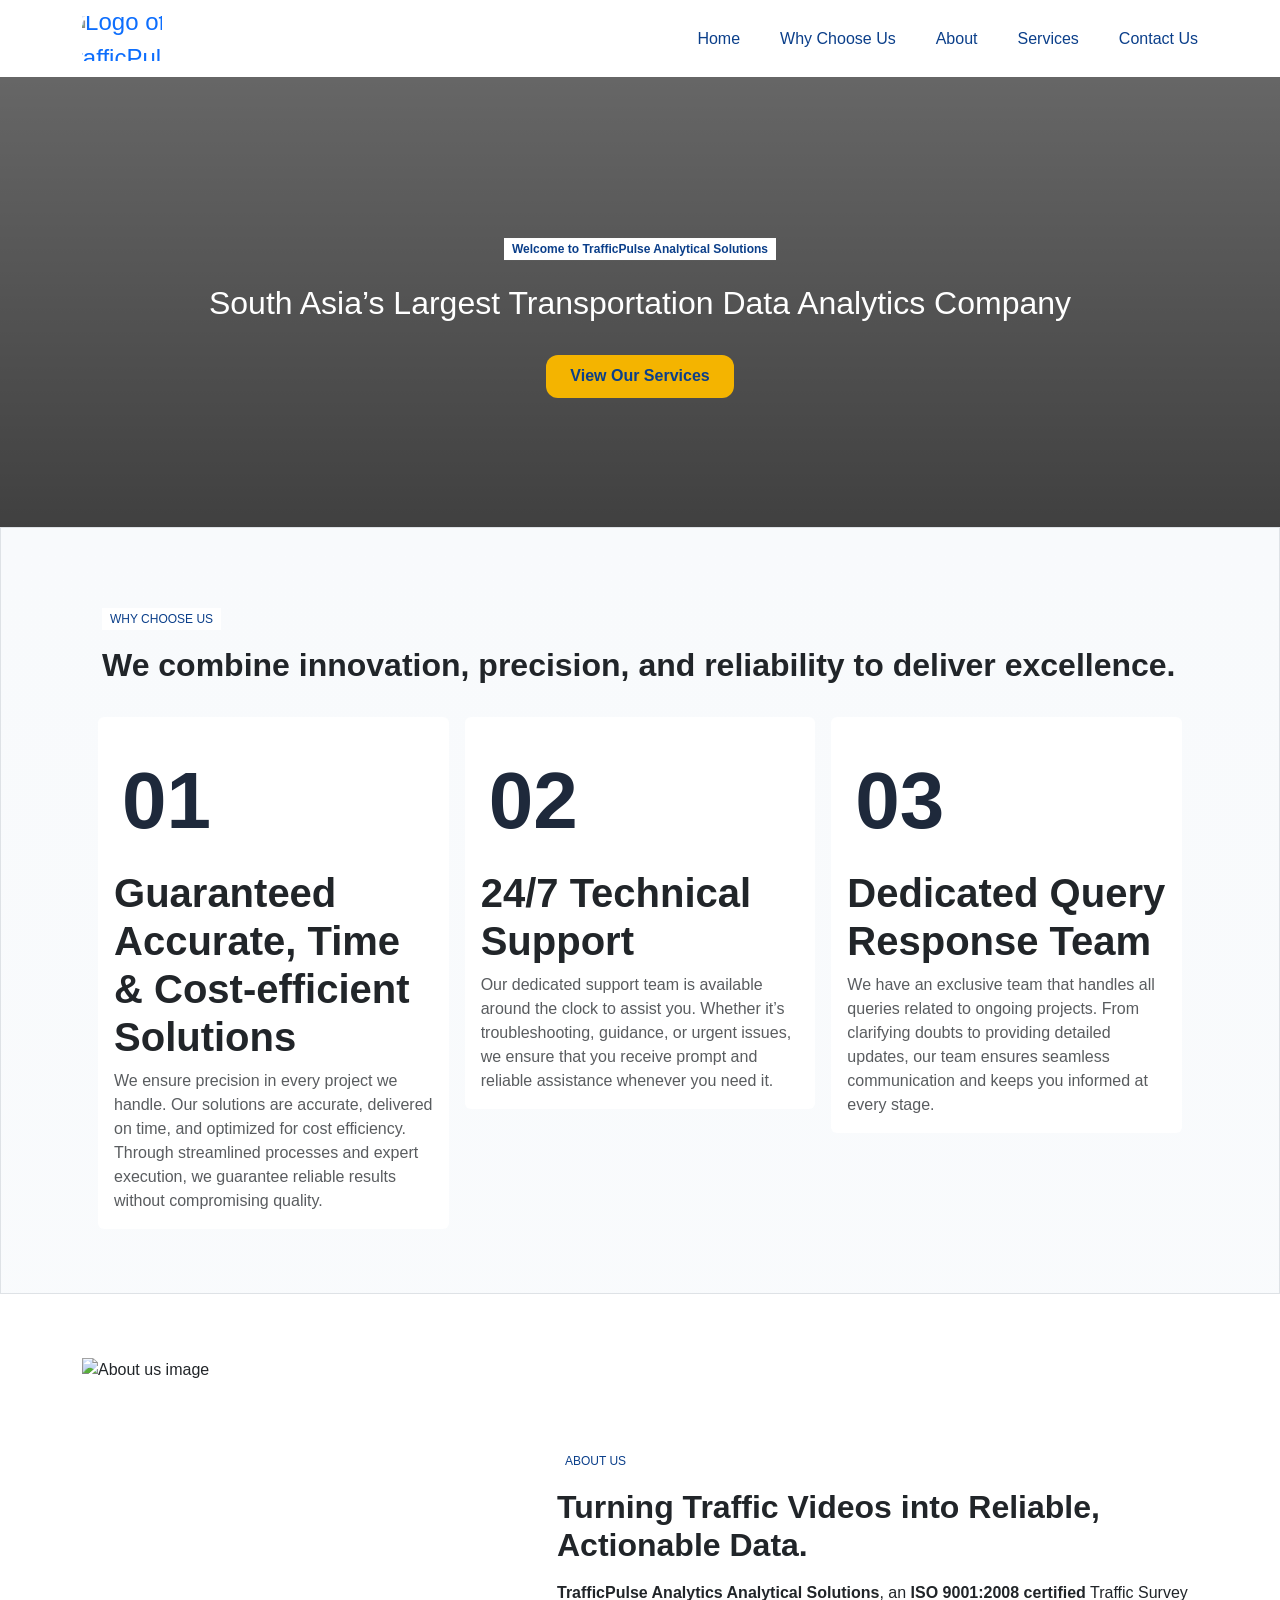
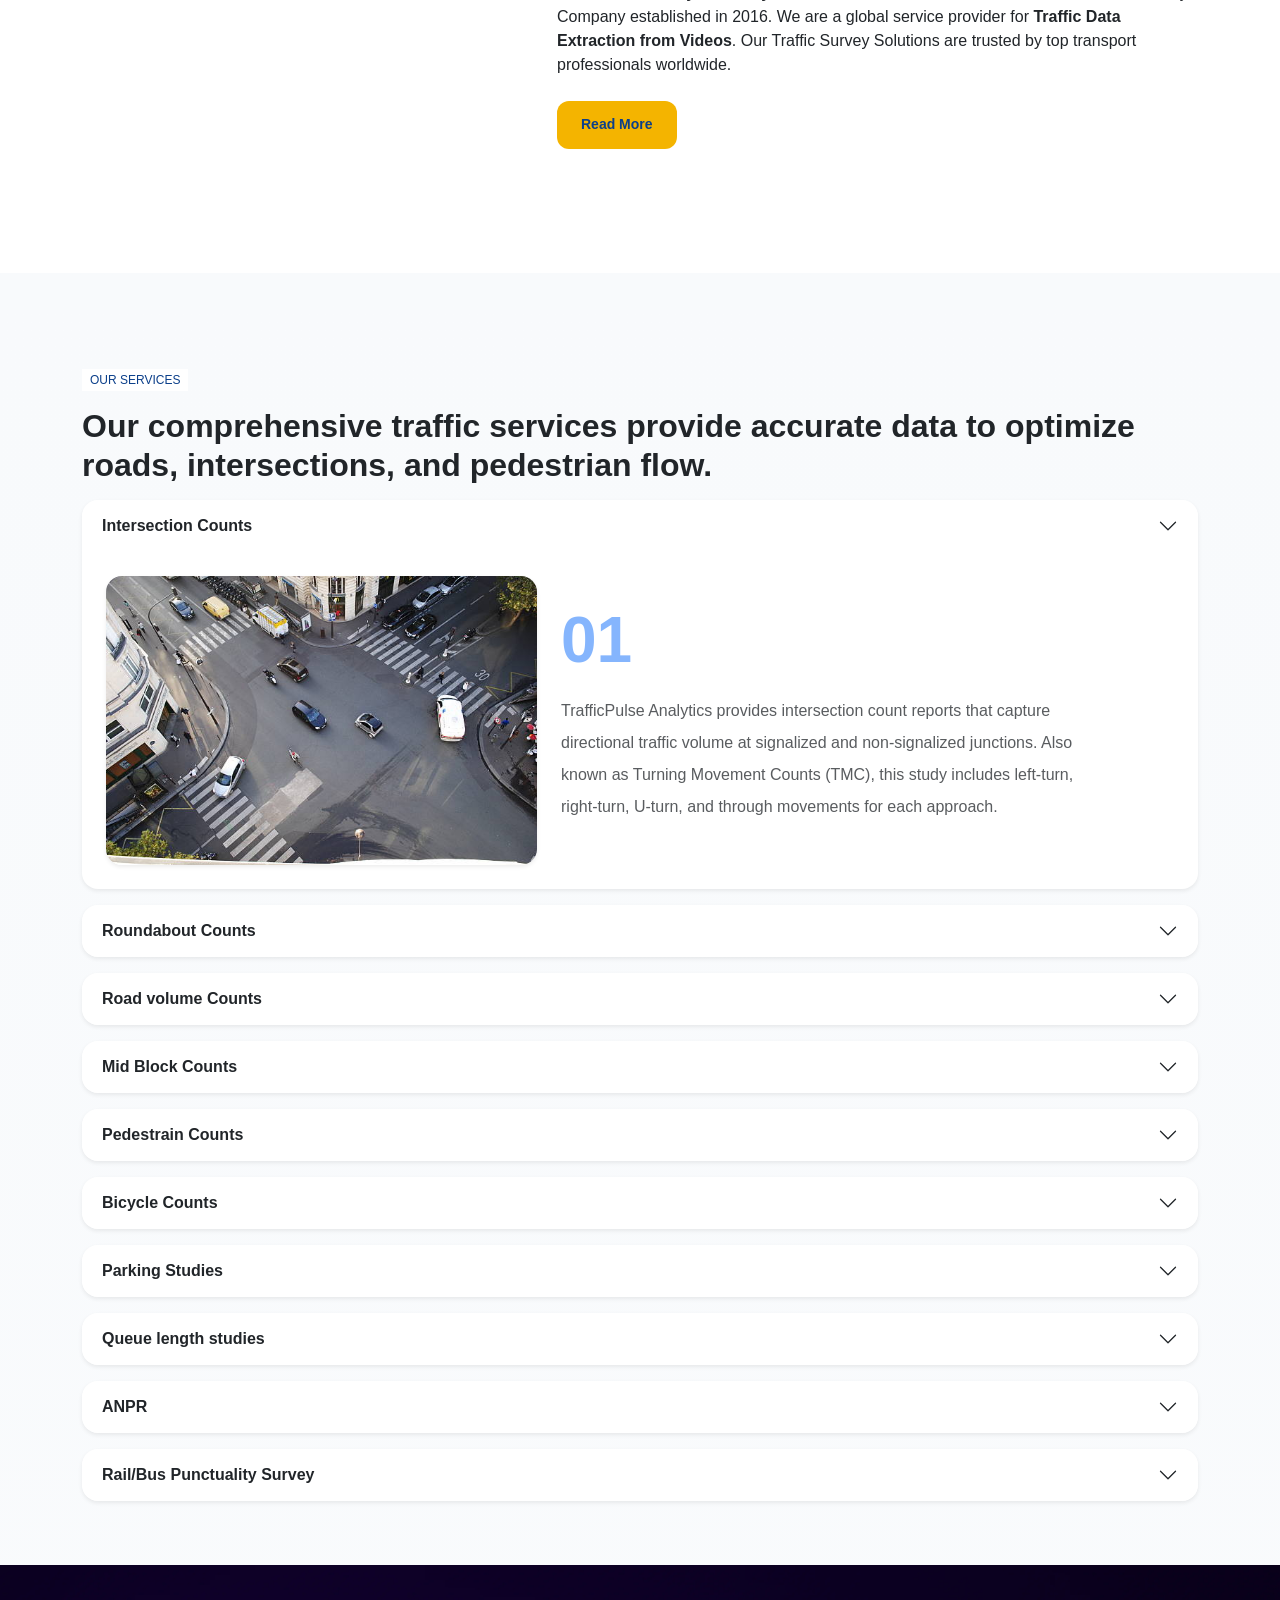
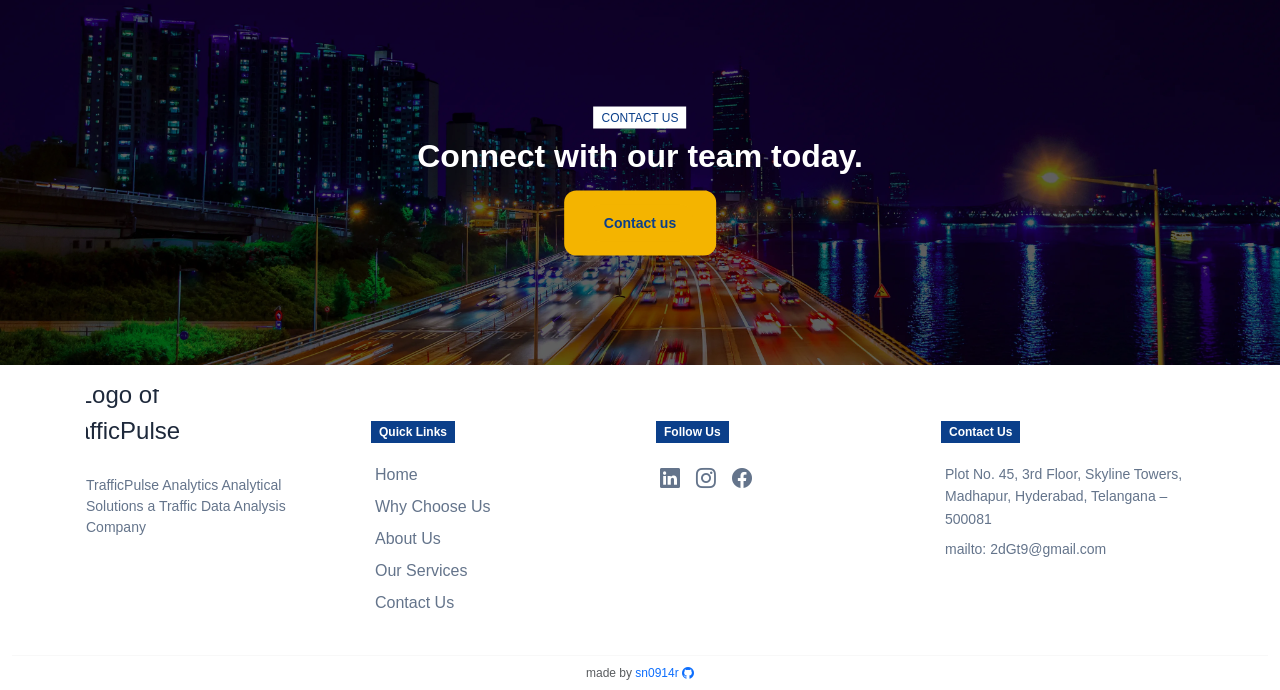
==== index.html @ 7932a313 "yes" ====
<!doctype html>
<html lang="en">
  <head>
    <meta charset="UTF-8" />
    <meta name="viewport" content="width=device-width, initial-scale=1.0" />
    <title>TrafficPulse Analytics</title>

    <!-- === Bootstrap CSS CDN Links === -->
    <link
      href="https://cdn.jsdelivr.net/npm/bootstrap@5.3.3/dist/css/bootstrap.min.css"
      rel="stylesheet"
    />
    <link
      rel="stylesheet"
      href="https://cdn.jsdelivr.net/npm/bootstrap-icons@1.11.3/font/bootstrap-icons.css"
    />

    <!-- === Custom Css Links === -->
    <link rel="stylesheet" href="./assets/css/index/main.css" />
  </head>
  <body>
    <!-- === Header === -->
    <header class="container-fluid p-3">
      <div class="container">
        <div class="d-flex justify-content-between">
          <!-- logo  -->
          <div class="logo-wrapper">
            <a href="#hero" class="text-decoration-none">
              <img src="https://cdn.jsdelivr.net/gh/nani986690/traf@main/photo_6152304201145455563_y.jpg?v=1" alt="Logo of TrafficPulse">
            </a>
          </div>

          <!-- desktop navbar -->
          <nav
            class="navbar d-none d-lg-flex justify-content-end"
            style="flex: 1"
          >
            <ul
              class="nav-list-desktop d-flex gap-4 mb-0 justify-content-center list-unstyled"
            >
              <li class="nav-item">
                <a class="nav-link" href="#hero">Home</a>
              </li>
              <li class="nav-item">
                <a class="nav-link" href="#why-choose-us">Why Choose Us</a>
              </li>
              <li class="nav-item">
                <a class="nav-link" href="#about-us">About</a>
              </li>
              <li class="nav-item">
                <a class="nav-link" href="#services">Services</a>
              </li>

              <li class="nav-item">
                <a href="#contact-section" class="nav-link"> Contact Us </a>
              </li>
            </ul>
          </nav>

          <!-- sidebar button for mobile -->
          <button
            class="btn d-lg-none sidebar-btn"
            type="button"
            data-bs-toggle="offcanvas"
            data-bs-target="#mobileMenu"
            aria-controls="mobileMenu"
          >
            <i class="bi bi-list"></i>
          </button>
        </div>
      </div>
    </header>

    <!-- === Sidebar Offcanvas === -->
    <div
      class="sidebar offcanvas offcanvas-end"
      style="width: 75vw"
      tabindex="-1"
      id="mobileMenu"
      aria-labelledby="mobileMenuLabel"
      data-bs-backdrop="false"
      data-bs-scroll="true"
    >
      <div class="offcanvas-header">
        <button
          type="button"
          class="btn-close"
          data-bs-dismiss="offcanvas"
          aria-label="Close"
        >
          <i class="bi bi-x-lg" style="color: #ffffff; font-size: 1rem"></i>
        </button>
      </div>
      <div class="offcanvas-body">
        <ul class="nav flex-column">
          <li class="nav-item">
            <a class="nav-link" href="#hero">Home</a>
          </li>
          <li class="nav-item">
            <a class="nav-link" href="#services">Services</a>
          </li>
          <li class="nav-item">
            <a class="nav-link" href="#why-choose-us">Why Choose Us</a>
          </li>
          <li class="nav-item">
            <a class="nav-link" href="#about-us">About</a>
          </li>
          <li class="nav-item">
            <a class="nav-link" href="#contact-section">Contact</a>
          </li>
        </ul>
      </div>
    </div>

    <main>
      <!-- === Hero Section === -->
      <section id="hero" class="container-fluid p-0">
        <div class="container">
          <div class="hero-content-overlay">
            <h1 class="title">Welcome to TrafficPulse Analytical Solutions</h1>
            <h2>South Asia’s Largest Transportation Data Analytics Company</h2>
           
            <div class="cta-btns">
              <a class="btn" href="#services">View Our Services</a>
            </div>
          </div>
          <div class="overlay"></div>
        </div>
        <div class="hero-corousel" style="width: 100%; height: 100%; position: relative; overflow: hidden;">
          <video
            class="hero-video"
            autoplay
            muted
            loop
            playsinline
            style="width:100%; height:100%; object-fit:cover; display:block;"
            aria-hidden="true"
          >
            <source src="https://cdn.jsdelivr.net/gh/nani986690/traf@main/vidssave.com%20Timelapse%20of%20traffic%20at%20night%20on%20Sheikh%20Zayed%20Road%2C%20Dubai%2C%20United%20Arab%20Emirates%201080P.mp4" type="video/mp4">
            Your browser does not support the video tag.
          </video>
        </div>
      </section>

      <!-- === Why Choose us Section === -->
      <section id="why-choose-us" class="container-fluid border">
        <div class="container">
          <h1 class="title">WHY CHOOSE US</h1>
          <h2 class="subtitle">
            We combine innovation, precision, and reliability to deliver
            excellence.
          </h2>

          <div class="row justify-content-center py-2">
            <div class="col-12 col-md-6 col-lg-4 p-2">
              <div class="card">
                <div class="card-body">
                  <div class="card-number">01</div>
                  <h3 class="card-title">
                    Guaranteed Accurate, Time & Cost-efficient Solutions
                  </h3>
                  <div class="card-content text-muted">
                    We ensure precision in every project we handle. Our
                    solutions are accurate, delivered on time, and optimized for
                    cost efficiency. Through streamlined processes and expert
                    execution, we guarantee reliable results without
                    compromising quality.
                  </div>
                </div>
              </div>
            </div>

            <div class="col-12 col-md-6 col-lg-4 p-2">
              <div class="card">
                <div class="card-body">
                  <div class="card-number">02</div>
                  <h3 class="card-title">24/7 Technical Support</h3>
                  <div class="card-content text-muted">
                    Our dedicated support team is available around the clock to
                    assist you. Whether it’s troubleshooting, guidance, or
                    urgent issues, we ensure that you receive prompt and
                    reliable assistance whenever you need it.
                  </div>
                </div>
              </div>
            </div>

            <div class="col-12 col-md-6 col-lg-4 p-2">
              <div class="card">
                <div class="card-body">
                  <div class="card-number">03</div>
                  <h3 class="card-title">Dedicated Query Response Team</h3>
                  <div class="card-content text-muted">
                    We have an exclusive team that handles all queries related
                    to ongoing projects. From clarifying doubts to providing
                    detailed updates, our team ensures seamless communication
                    and keeps you informed at every stage.
                  </div>
                </div>
              </div>
            </div>
          </div>
        </div>
      </section>

      <!-- === About Us Section === -->
      <section id="about-us" class="container-fluid">
        <div class="container">
          <div class="row justify-content-center align-items-center">
            <!-- Image Column -->
            <div class="col-12 col-lg-5 mb-4 mb-lg-0 d-none d-lg-block">
              <div class="image-wrapper ratio ratio-1x1">
                <img
                  class="img-fluid"
                  style="object-fit: contain"
                  src="https://cdn.jsdelivr.net/gh/nani986690/traf@main/photo_6152304201145455563_y.jpg?v=1"
                  alt="About us image"
                />
              </div>
            </div>

            <!-- Content Column -->
            <div
              class="col-12 col-lg-7 d-flex flex-column justify-content-start"
            >
              <h1 class="title">ABOUT US</h1>
              <h2 class="subtitle">
                Turning Traffic Videos into Reliable, Actionable Data.
              </h2>

              <div class="about-us-content">
                <strong>TrafficPulse Analytics Analytical Solutions</strong>, an
                <strong>ISO 9001:2008 certified</strong> Traffic Survey Company
                established in 2016. We are a global service provider for
                <strong>Traffic Data Extraction from Videos</strong>. Our
                Traffic Survey Solutions are trusted by top transport
                professionals worldwide.
              </div>

              <div class="about-us-page-btn text-start mt-4">
                <a
                  href="./pages/about.html"
                  class="btn btn-sm"
                  title="move to about us page"
                >
                  Read More
                </a>
              </div>
            </div>
          </div>
        </div>
      </section>

      <!-- === Service Section === -->
      <section id="services" class="container-fluid pb-5">
        <div class="container">
          <h1 class="title">OUR SERVICES</h1>
          <h2 class="subtitle">
            Our comprehensive traffic services provide accurate data to optimize
            roads, intersections, and pedestrian flow.
          </h2>

          <div class="accordion" id="servicesAccordion"></div>
        </div>
      </section>

      <!-- === Contact Us Section === -->
      <section
        id="contact-section"
        class="container-fluid position-relative"
        style="height: 400px"
      >
        <div class="container">
          <div class="overlay-content position-absolute">
            <h1 class="title">CONTACT US</h1>
            <h2 class="subtitle">Connect with our team today.</h2>

            <div class="contact-us-page-btn btn-sm">
              <a class="btn btn-sm" href="./pages/contact.html">Contact us</a>
            </div>
          </div>
        </div>
      </section>
    </main>

    <!-- === Footer === -->
    <footer class="container-fluid">
      <div class="container">
        <div class="row justify-content-start py-4">
          <div class="logo-content col-12 col-md-6 col-lg-3">
            <div class="footer-image-wrapper" style="width: 125px">
              <img
                class="img-fluid"
                style="object-fit: contain"
                src="https://cdn.jsdelivr.net/gh/nani986690/traf@main/photo_6152304201145455563_y.jpg?v=1"
                alt="Logo of TrafficPulse"
              />
            </div>
            <p>
              TrafficPulse Analytics Analytical Solutions a Traffic Data Analysis
              Company
            </p>
          </div>

          <div class="quicklinks col-12 col-md-6 col-lg-3">
            <h3 class="title">Quick Links</h3>
            <ul class="list-unstyled">
              <li>
                <a href="#hero">Home</a>
              </li>
              <li>
                <a href="#why-choose-us">Why Choose Us</a>
              </li>
              <li>
                <a href="#about">About Us</a>
              </li>
              <li>
                <a href="#services">Our Services</a>
              </li>
              <li>
                <a href="#contact-section">Contact Us</a>
              </li>
            </ul>
          </div>

          <div class="follow-us col-12 col-md-6 col-lg-3">
            <h3 class="title">Follow Us</h3>
            <ul class="list-unstyled">
              <li>
                <a
                  href="#"
                >
                  <i class="bi bi-linkedin"></i>
                </a>
              </li>
              <li>
                <a
                  href="#"
                >
                  <i class="bi bi-instagram"></i>
                </a>
              </li>
              <li>
                <a
                  href="#"
                >
                  <i class="bi bi-facebook"></i>
                </a>
              </li>
            </ul>
          </div>
          <div class="contact-us col-12 col-md-6 col-lg-3">
            <h3 class="title">Contact Us</h3>
            <ul class="list-unstyled">
              <li class="address">
                Plot No. 45, 3rd Floor, Skyline Towers, Madhapur,
                        Hyderabad, Telangana – 500081
              </li>
              <li class="phone">
                <a href="tel:+919502857043"></a>
              </li>
              <li
                class="mail"
              >
                mailto: <a href="mailto:2dGt9@example.com">2dGt9@gmail.com</a>
              </li>
            </ul>
            <!-- <div class="map-frame">
              <iframe src="" frameborder="0"></iframe>
            </div> -->
          </div>
        </div>
      </div>

      <hr class="m-0" />
      <p class="text-muted text-center small py-2">
        made by 
        <a href="https://github.com/sn0914r" class="text-decoration-none ">sn0914r <i class="bi bi-github"></i></a>
      </p>
    </footer>

    <!-- === Bootstrap JS Bundle === -->
    <script src="https://cdn.jsdelivr.net/npm/bootstrap@5.3.3/dist/js/bootstrap.bundle.min.js"></script>

    <!-- === Custom Scripts === -->
    <script src="./assets/script/index/main.js" type="module"></script>
  </body>
</html>
---- assets/css/index/main.css ----
@import url(../common.css);
@import url(./header.css);
@import url(./sidebar.css);
@import url(./hero.css);
@import url(./hero-2.css);
@import url(./why-choose-us.css);
@import url(./about.css);
@import url(./services.css);
@import url(./contact.css);
@import url(./footer.css);
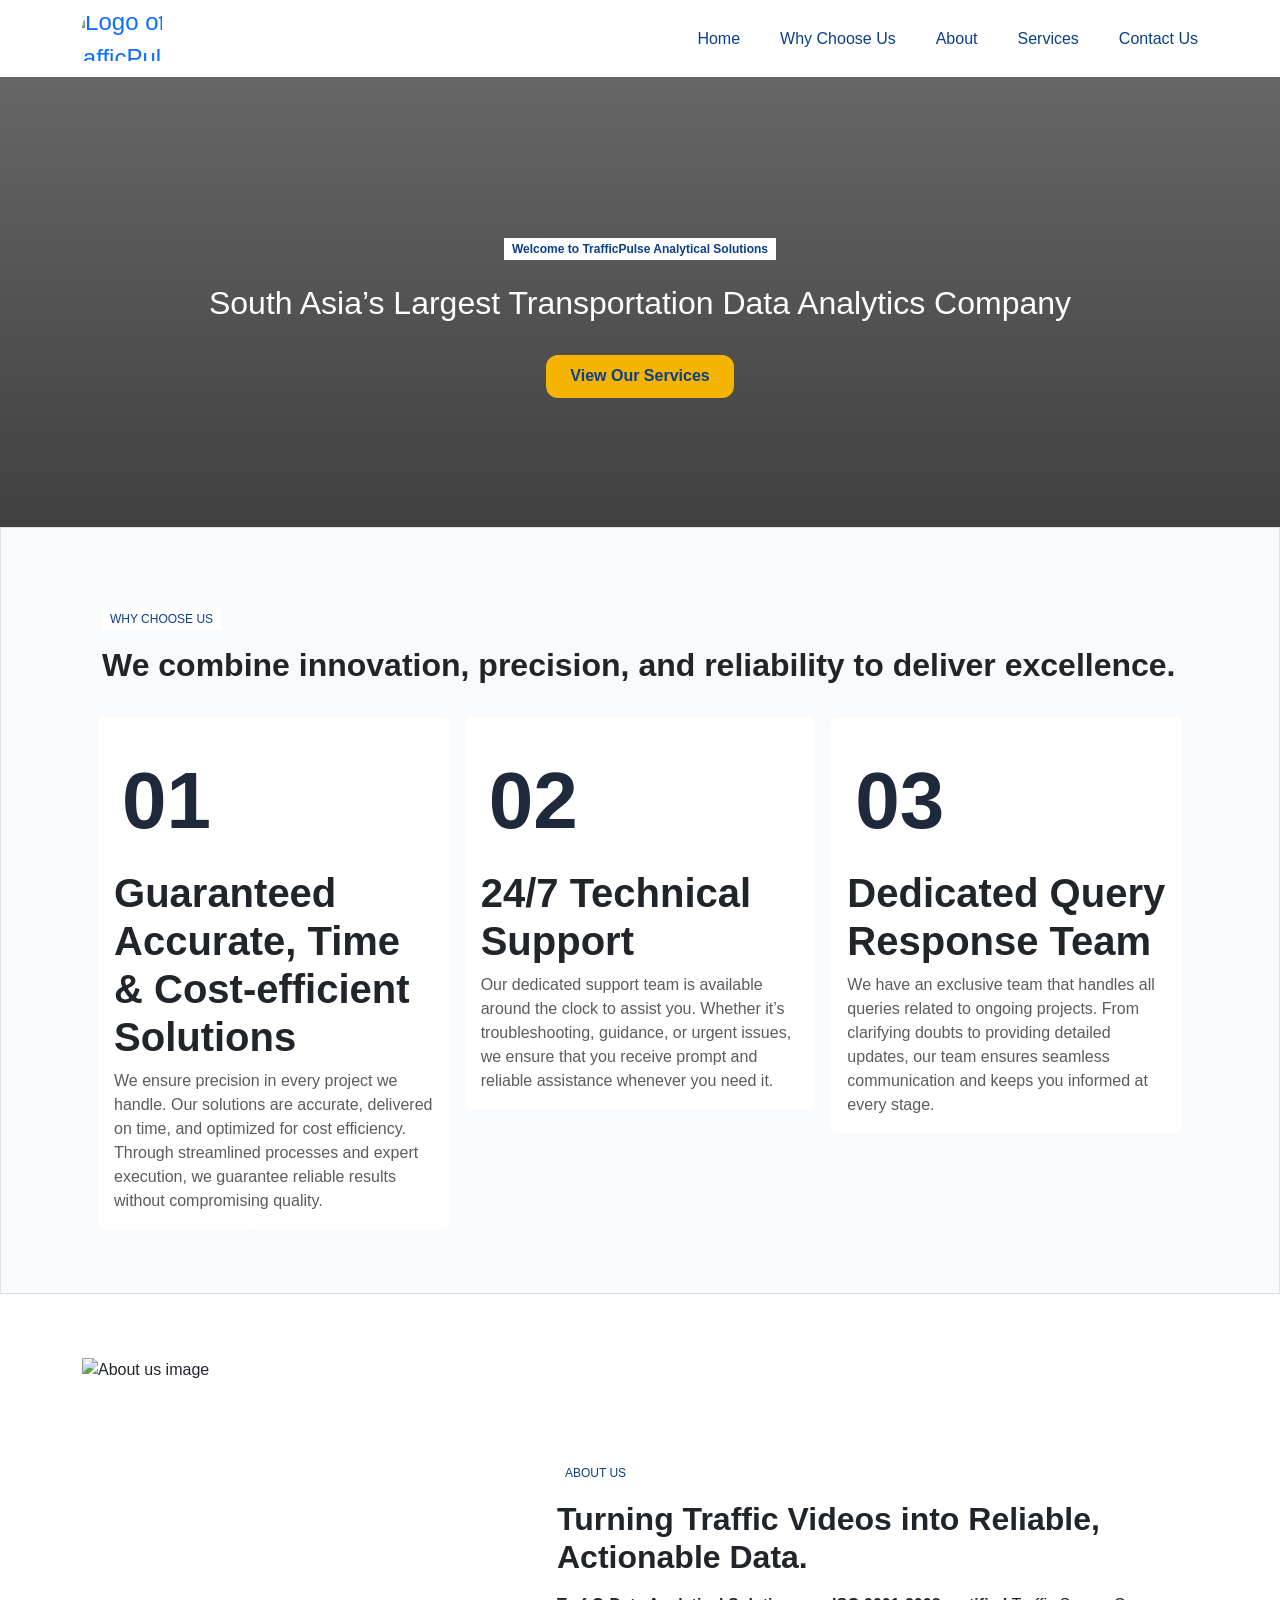
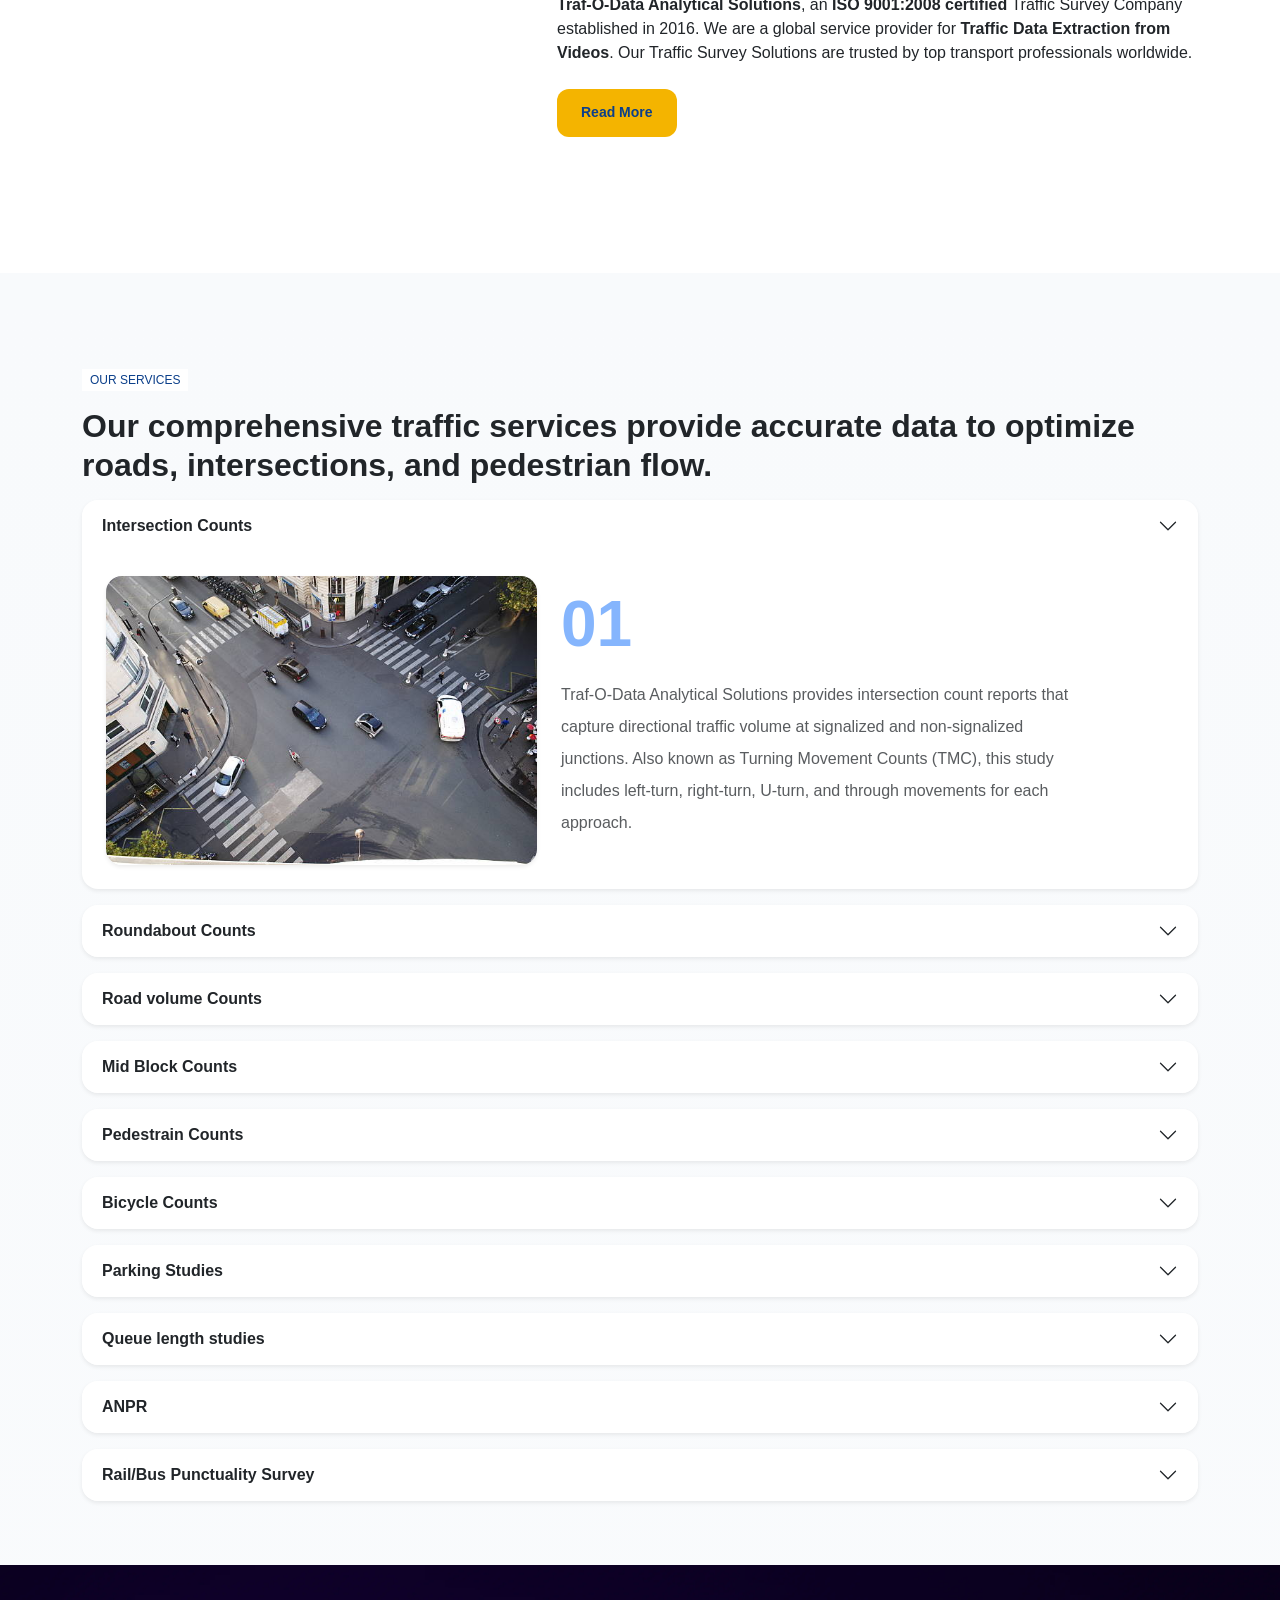
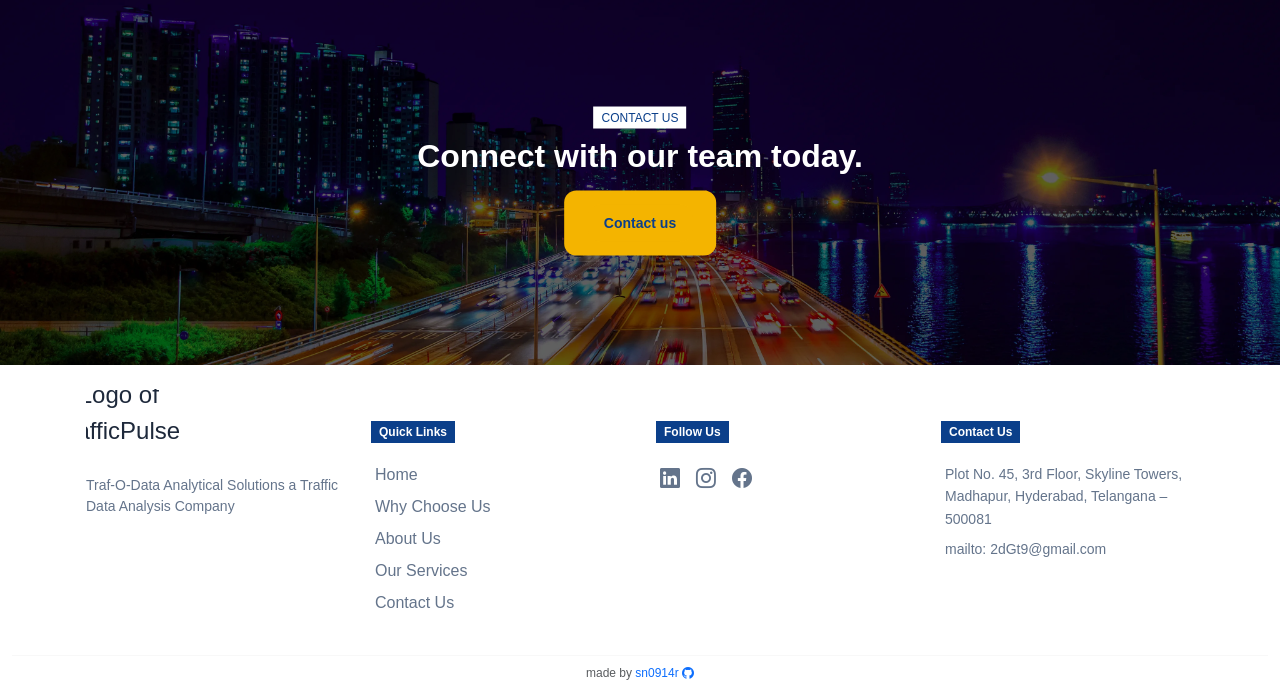
==== commit ccba79cb: "update" ====
--- a/index.html
+++ b/index.html
@@ -3,7 +3,7 @@
   <head>
     <meta charset="UTF-8" />
     <meta name="viewport" content="width=device-width, initial-scale=1.0" />
-    <title>TrafficPulse Analytics</title>
+    <title>Traf-O-Data Analytical Solutions</title>
 
     <!-- === Bootstrap CSS CDN Links === -->
     <link
@@ -229,7 +229,7 @@
               </h2>
 
               <div class="about-us-content">
-                <strong>TrafficPulse Analytics Analytical Solutions</strong>, an
+                <strong>Traf-O-Data Analytical Solutions</strong>, an
                 <strong>ISO 9001:2008 certified</strong> Traffic Survey Company
                 established in 2016. We are a global service provider for
                 <strong>Traffic Data Extraction from Videos</strong>. Our
@@ -297,7 +297,7 @@
               />
             </div>
             <p>
-              TrafficPulse Analytics Analytical Solutions a Traffic Data Analysis
+              Traf-O-Data Analytical Solutions a Traffic Data Analysis
               Company
             </p>
           </div>
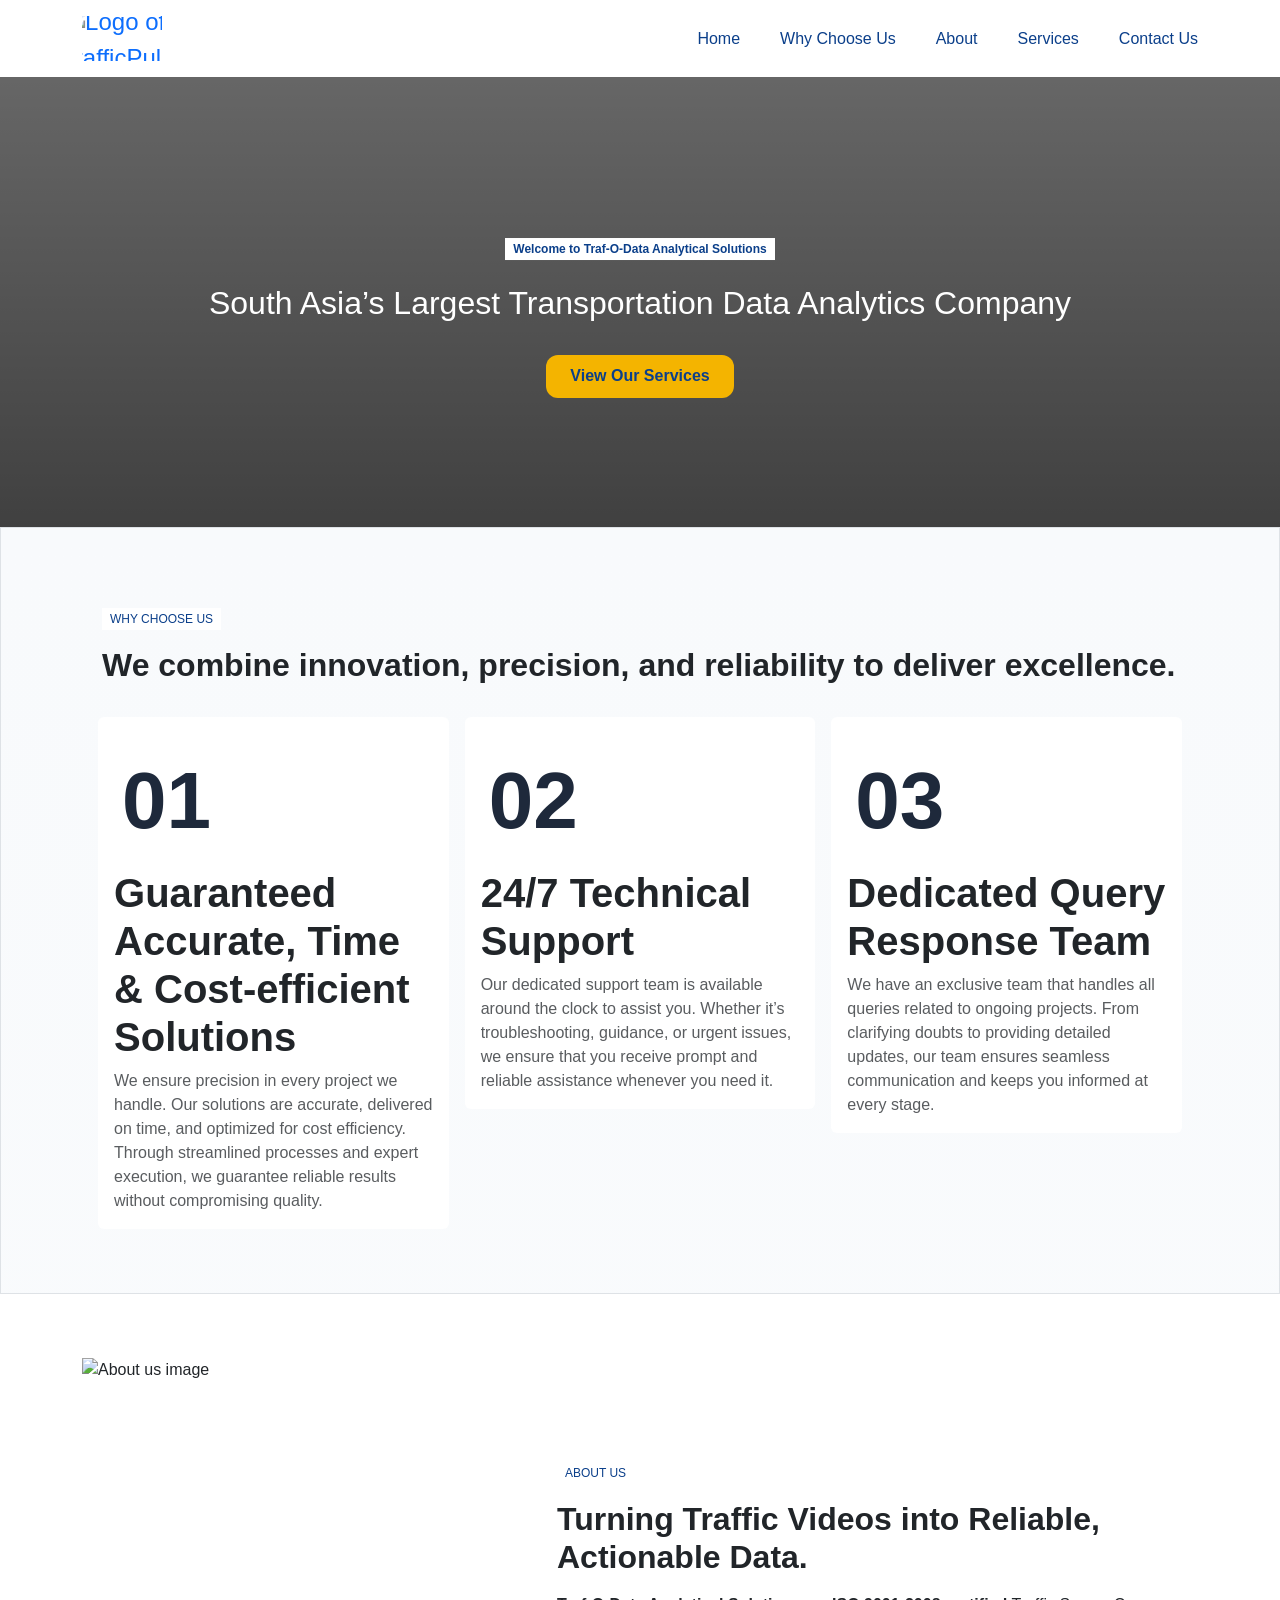
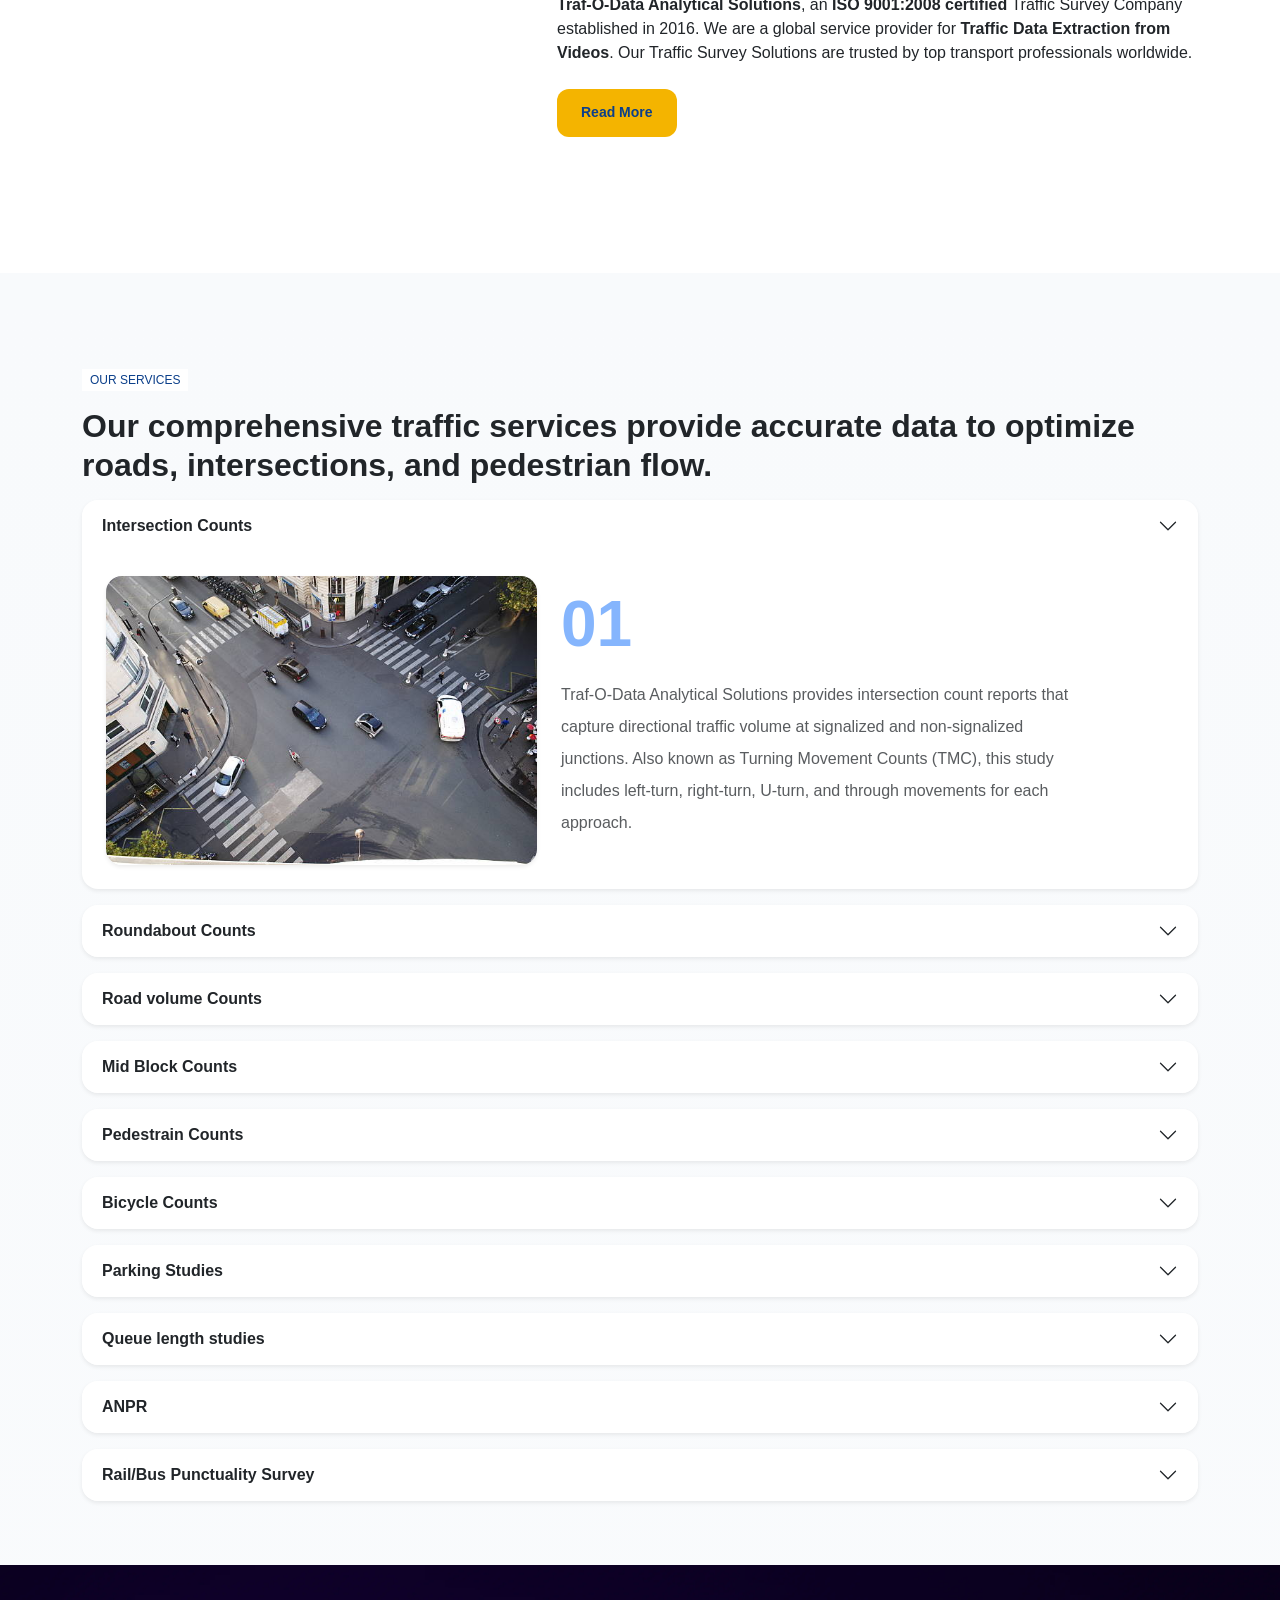
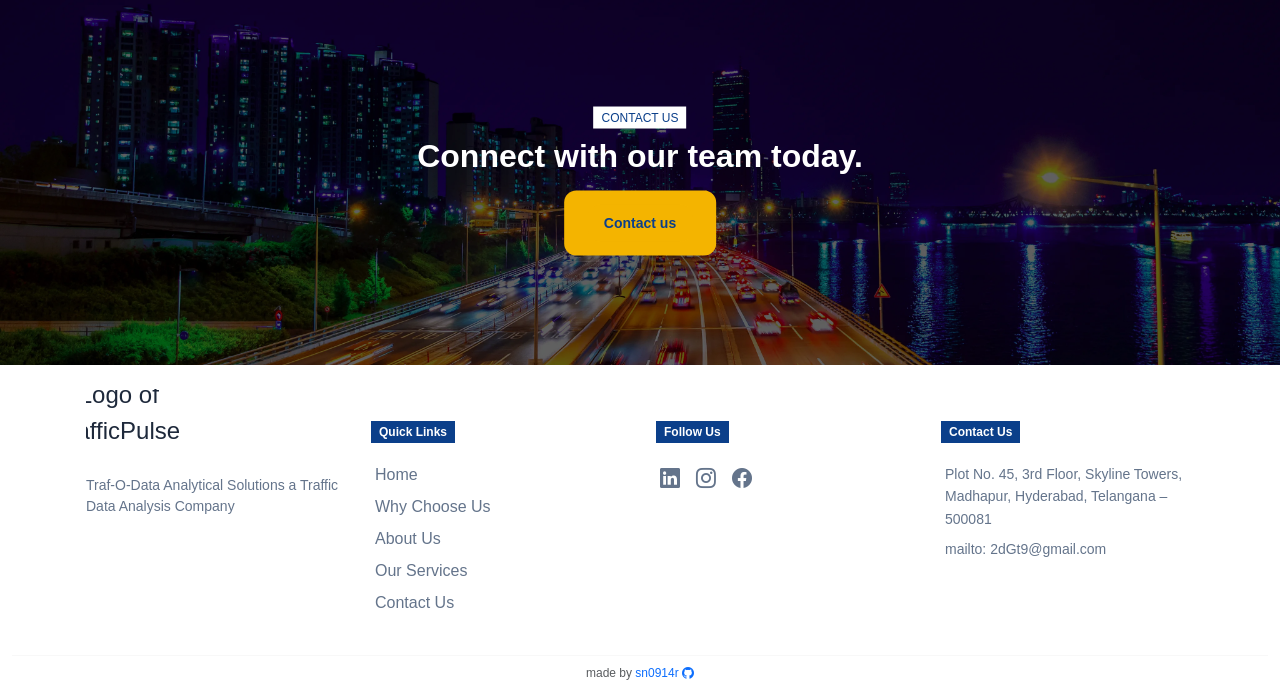
==== commit 8f7473a4: "hi" ====
--- a/index.html
+++ b/index.html
@@ -117,7 +117,7 @@
       <section id="hero" class="container-fluid p-0">
         <div class="container">
           <div class="hero-content-overlay">
-            <h1 class="title">Welcome to TrafficPulse Analytical Solutions</h1>
+            <h1 class="title">Welcome to Traf-O-Data Analytical Solutions</h1>
             <h2>South Asia’s Largest Transportation Data Analytics Company</h2>
            
             <div class="cta-btns">
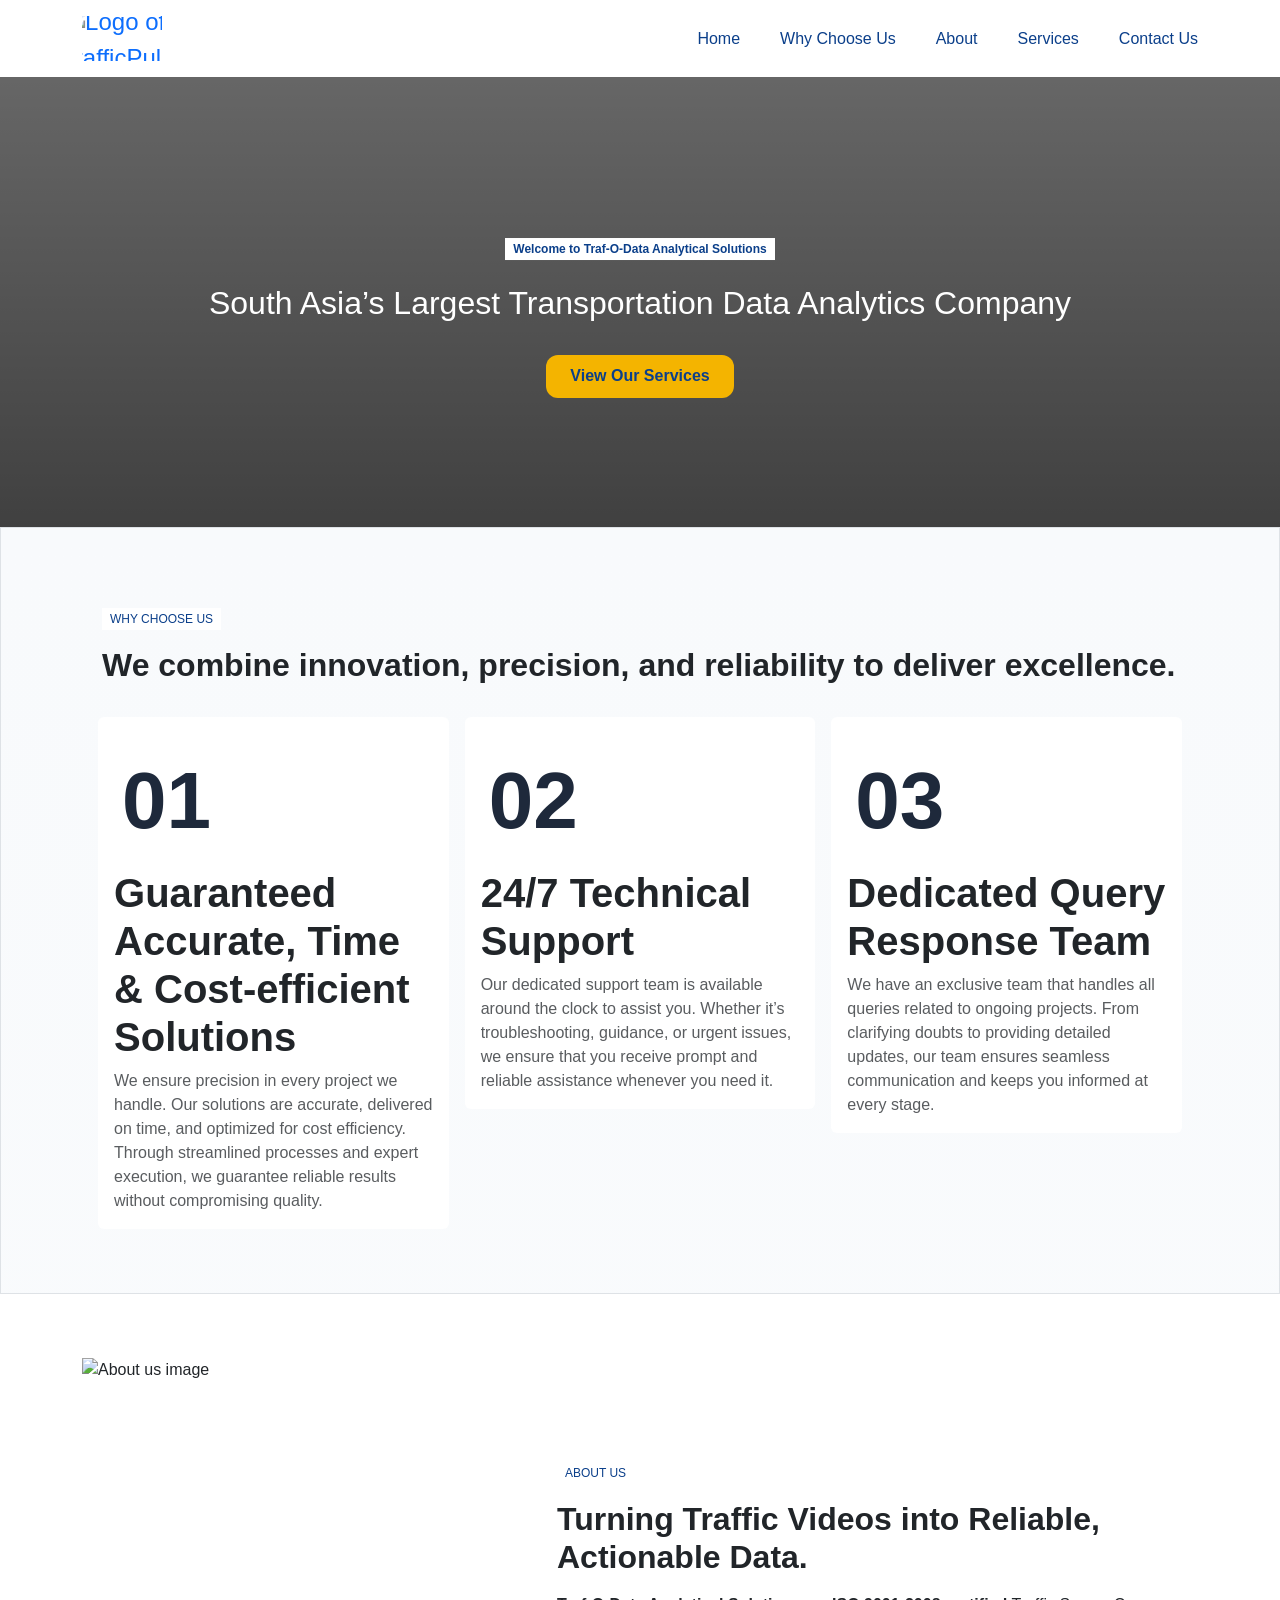
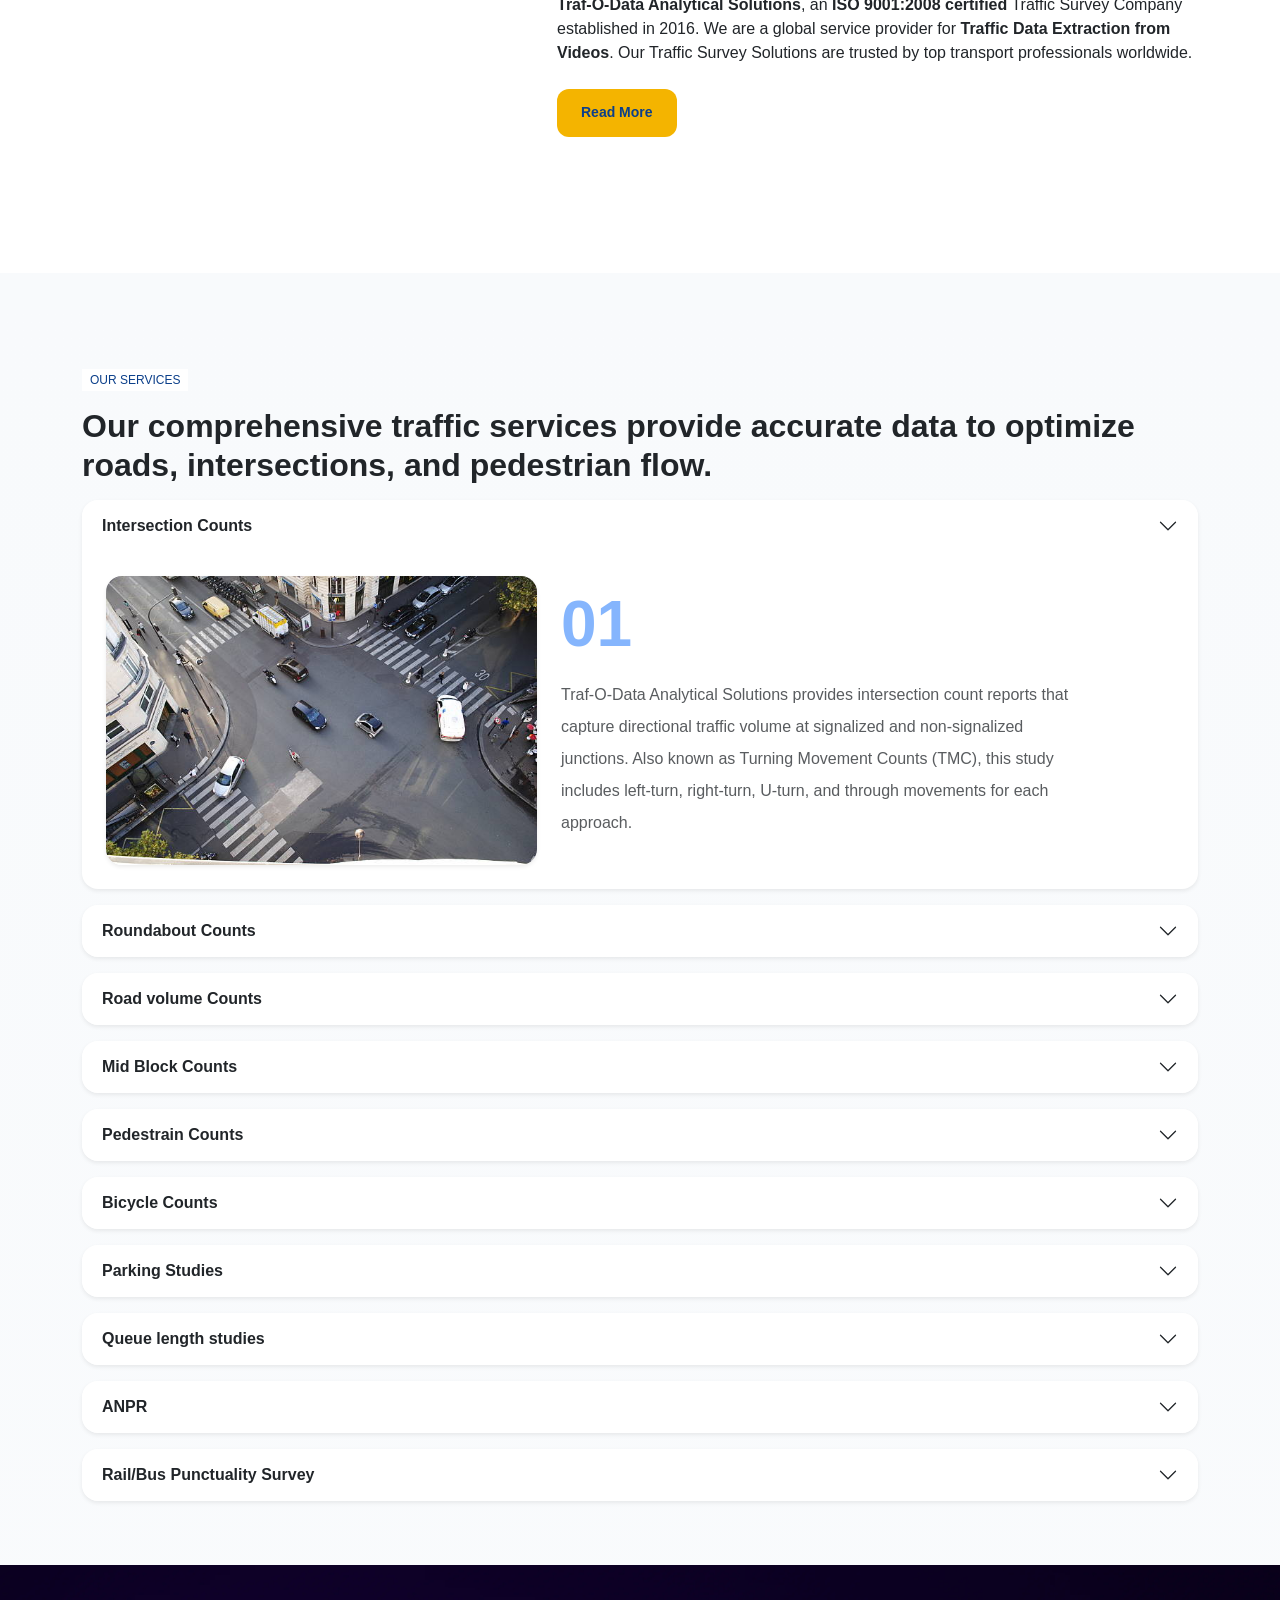
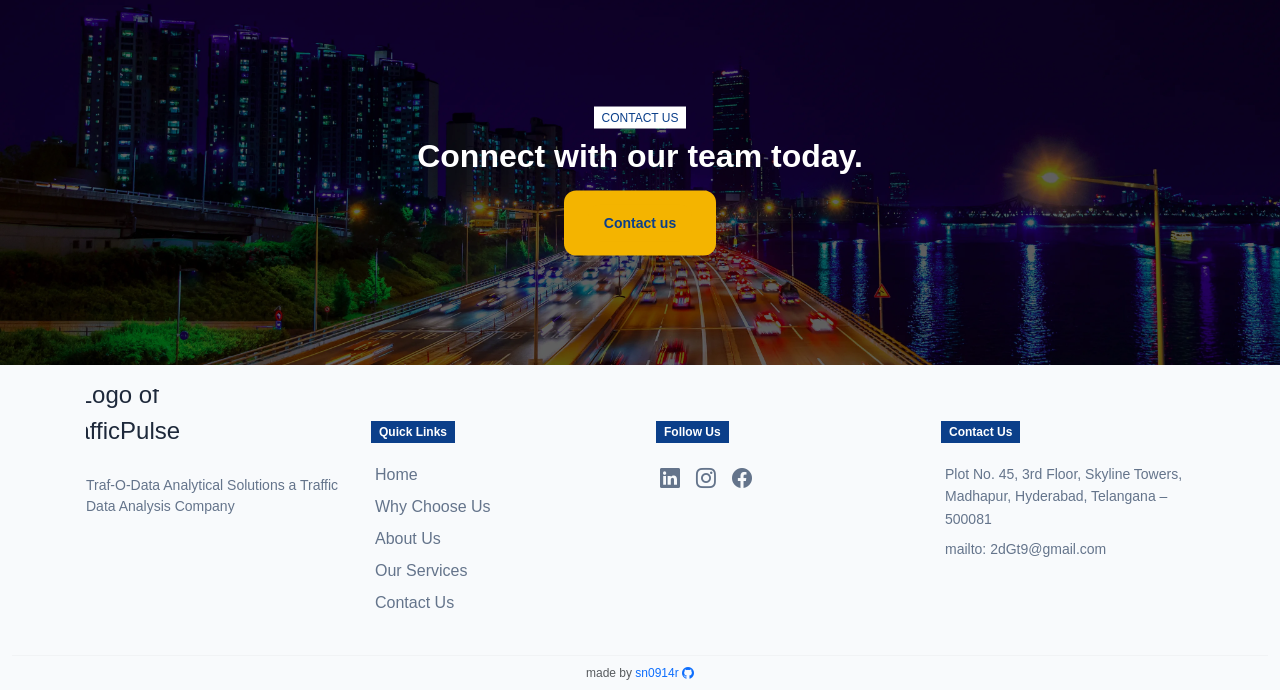
==== commit 05c98dfd: "hhh" ====
--- a/index.html
+++ b/index.html
@@ -146,7 +146,7 @@
       <section id="why-choose-us" class="container-fluid border">
         <div class="container">
           <h1 class="title">WHY CHOOSE US</h1>
-          <h2 class="subtitle">
+          <h2 class="subtitle" id="why-choose-us-subtitle">
             We combine innovation, precision, and reliability to deliver
             excellence.
           </h2>
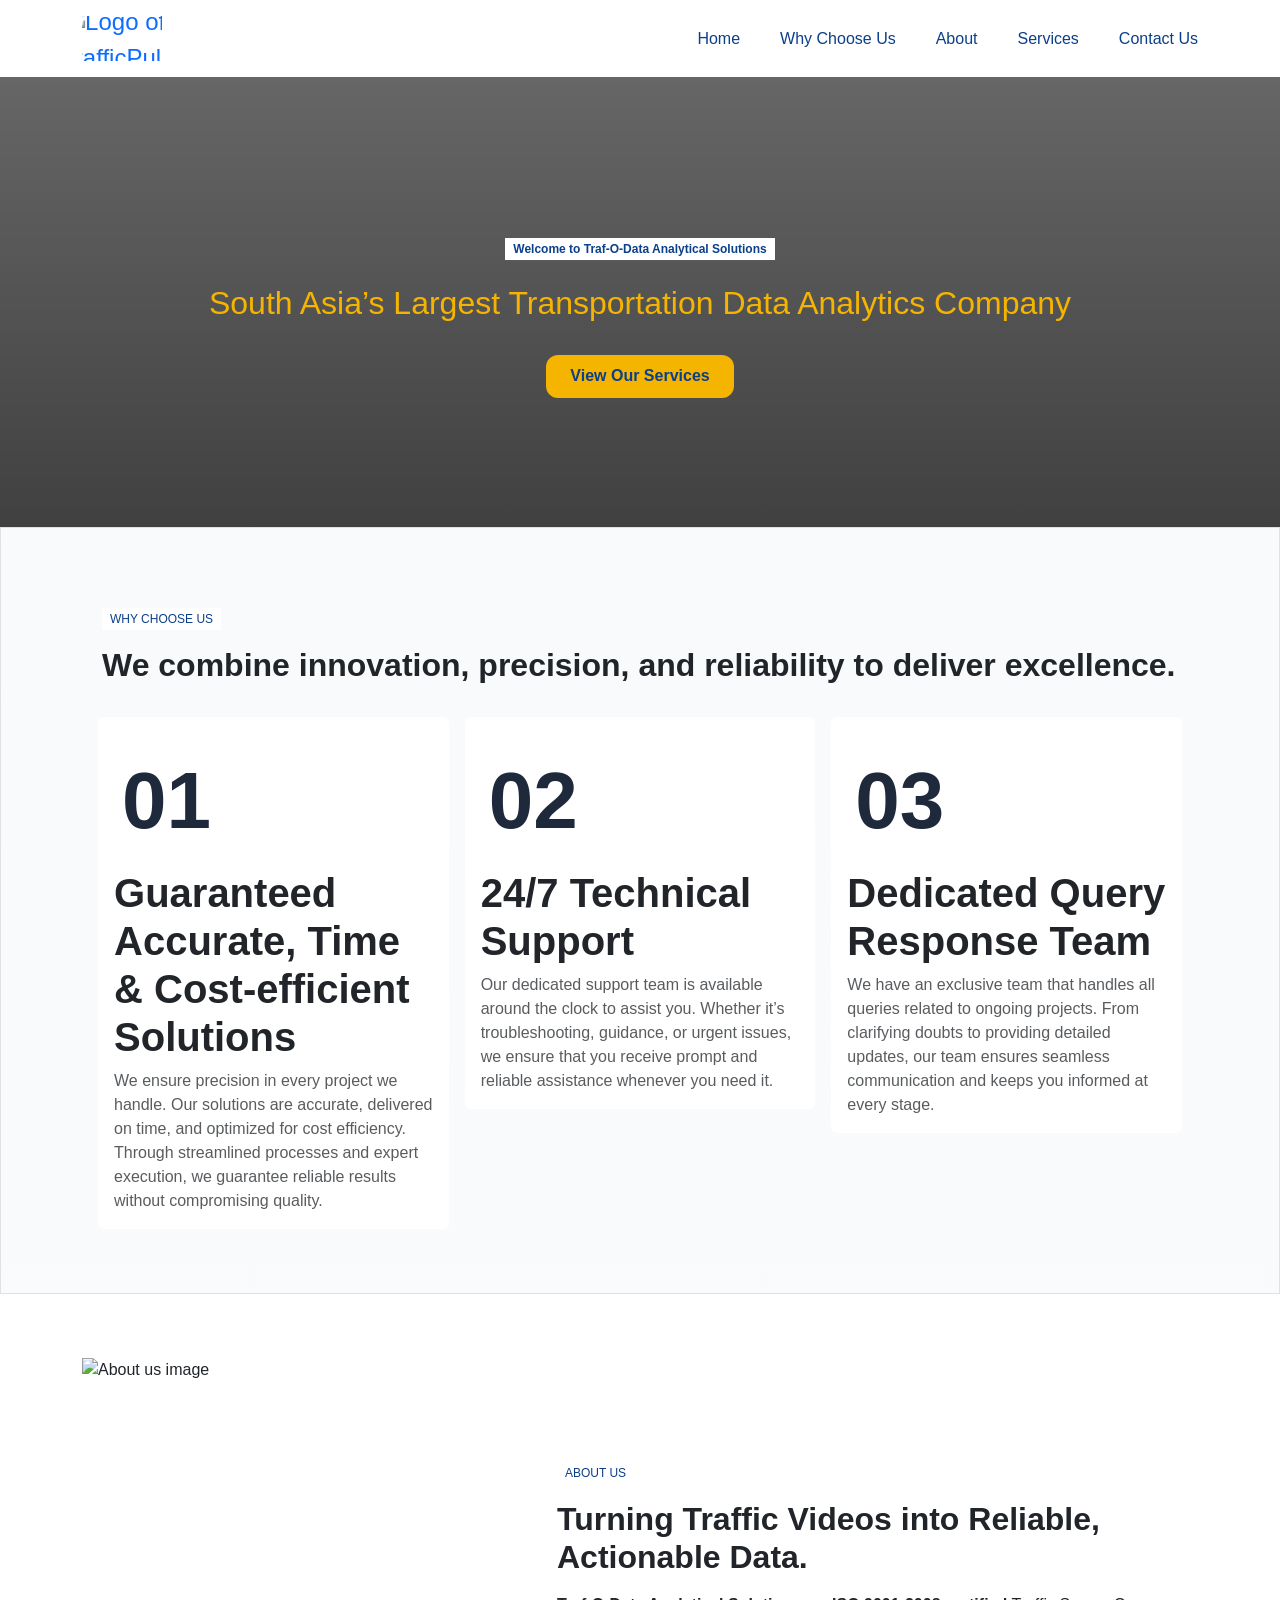
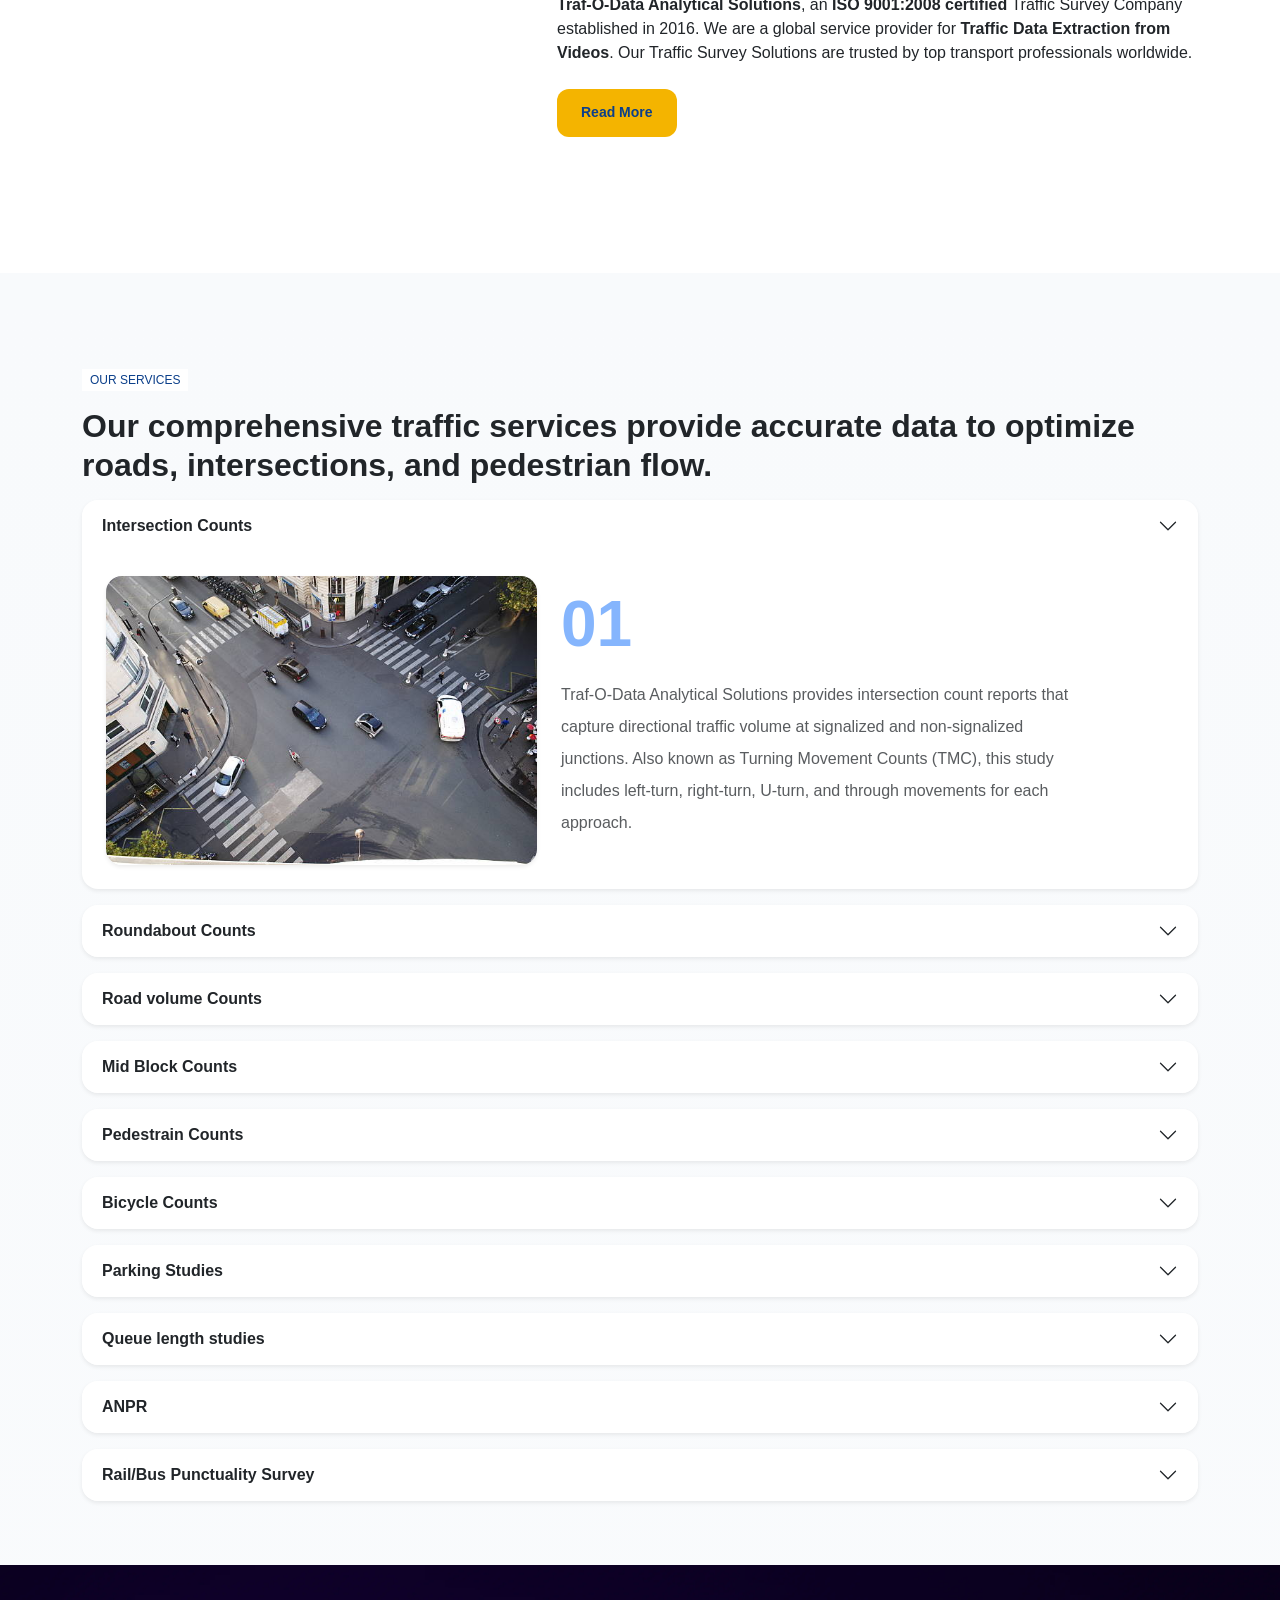
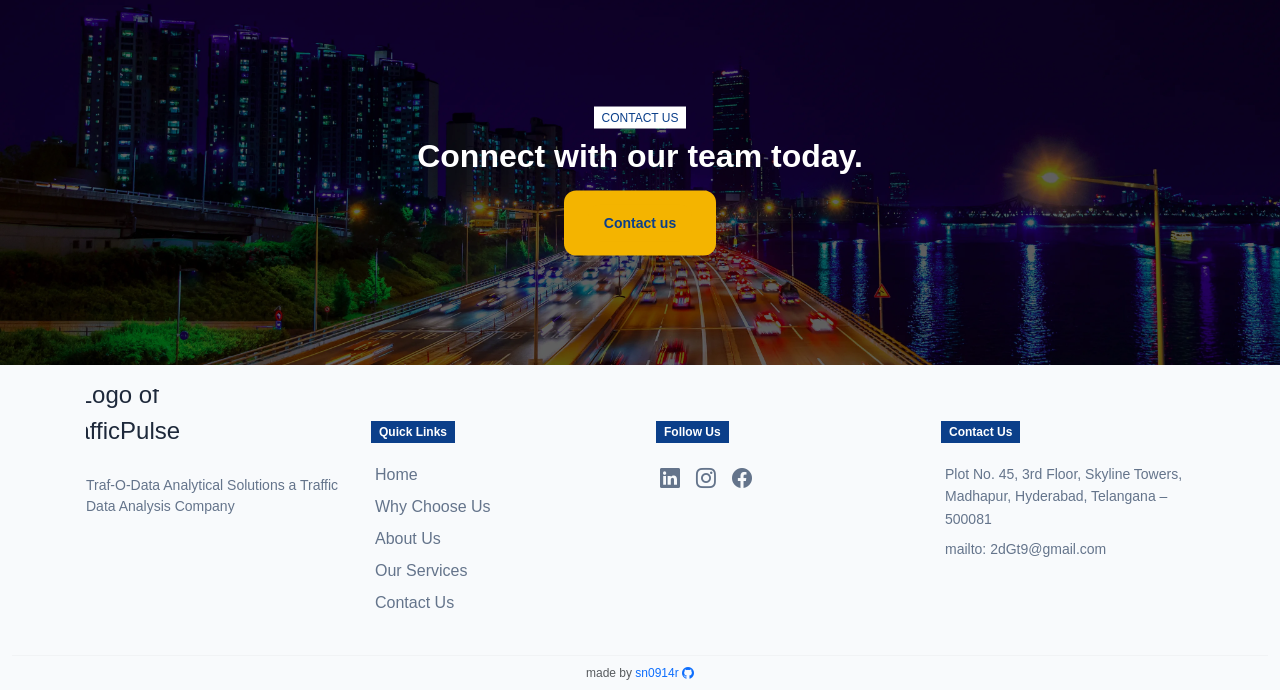
==== commit e4242ec5: "Update index.html" ====
--- a/index.html
+++ b/index.html
@@ -118,7 +118,7 @@
         <div class="container">
           <div class="hero-content-overlay">
             <h1 class="title">Welcome to Traf-O-Data Analytical Solutions</h1>
-            <h2>South Asia’s Largest Transportation Data Analytics Company</h2>
+            <h2 style="color: #f4b400;">South Asia’s Largest Transportation Data Analytics Company</h2>
            
             <div class="cta-btns">
               <a class="btn" href="#services">View Our Services</a>
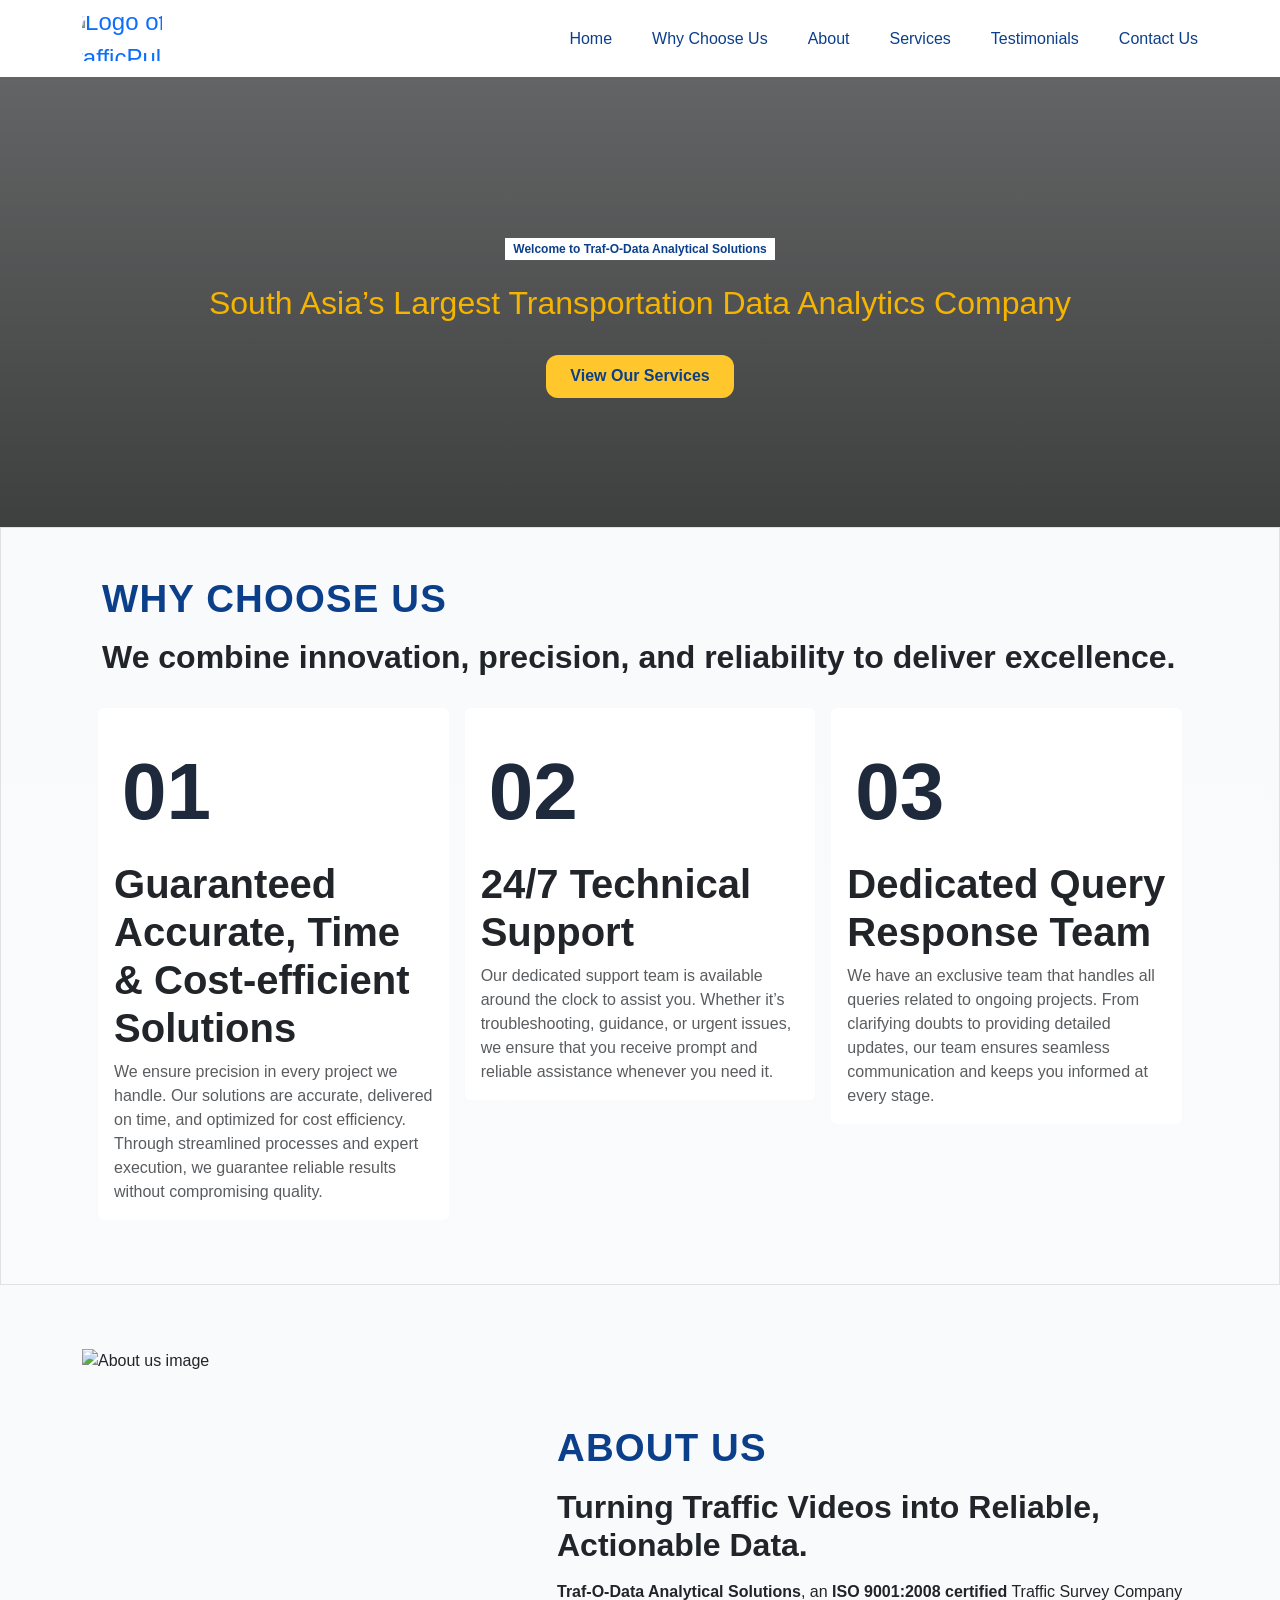
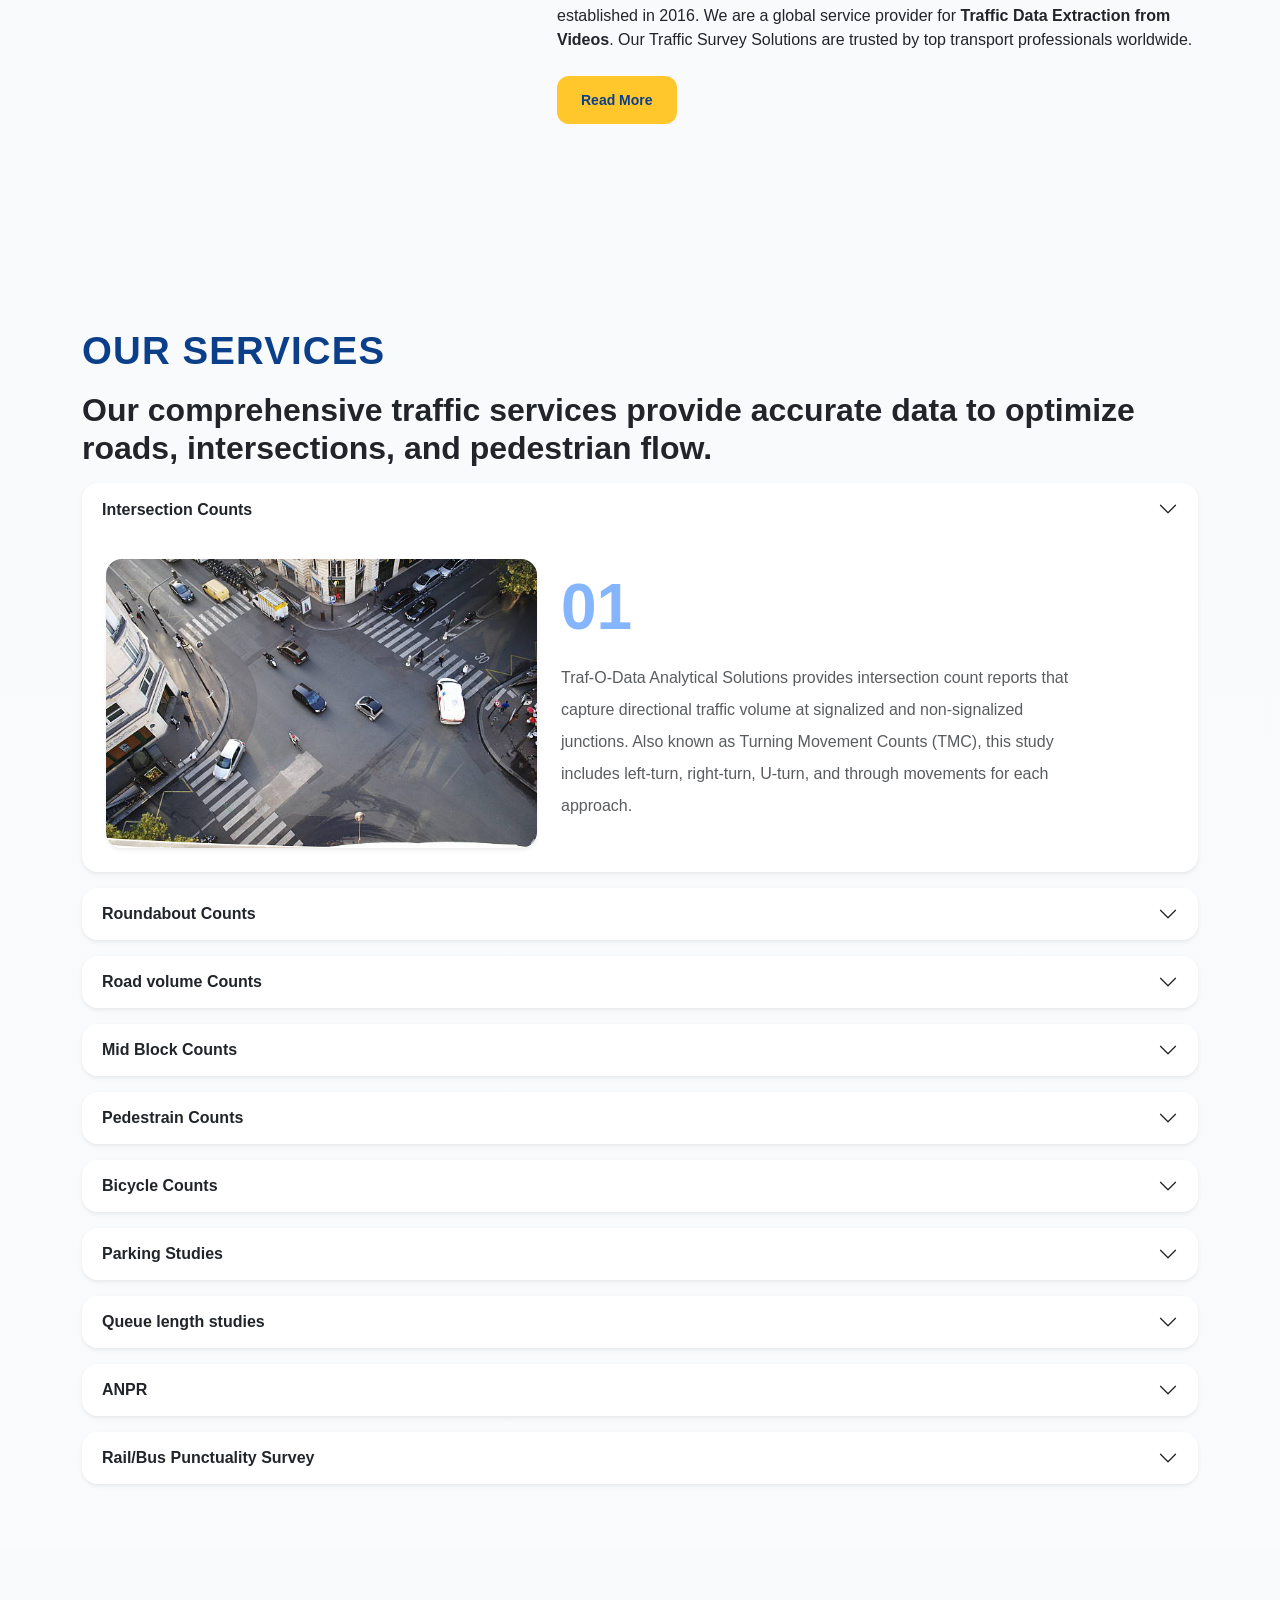
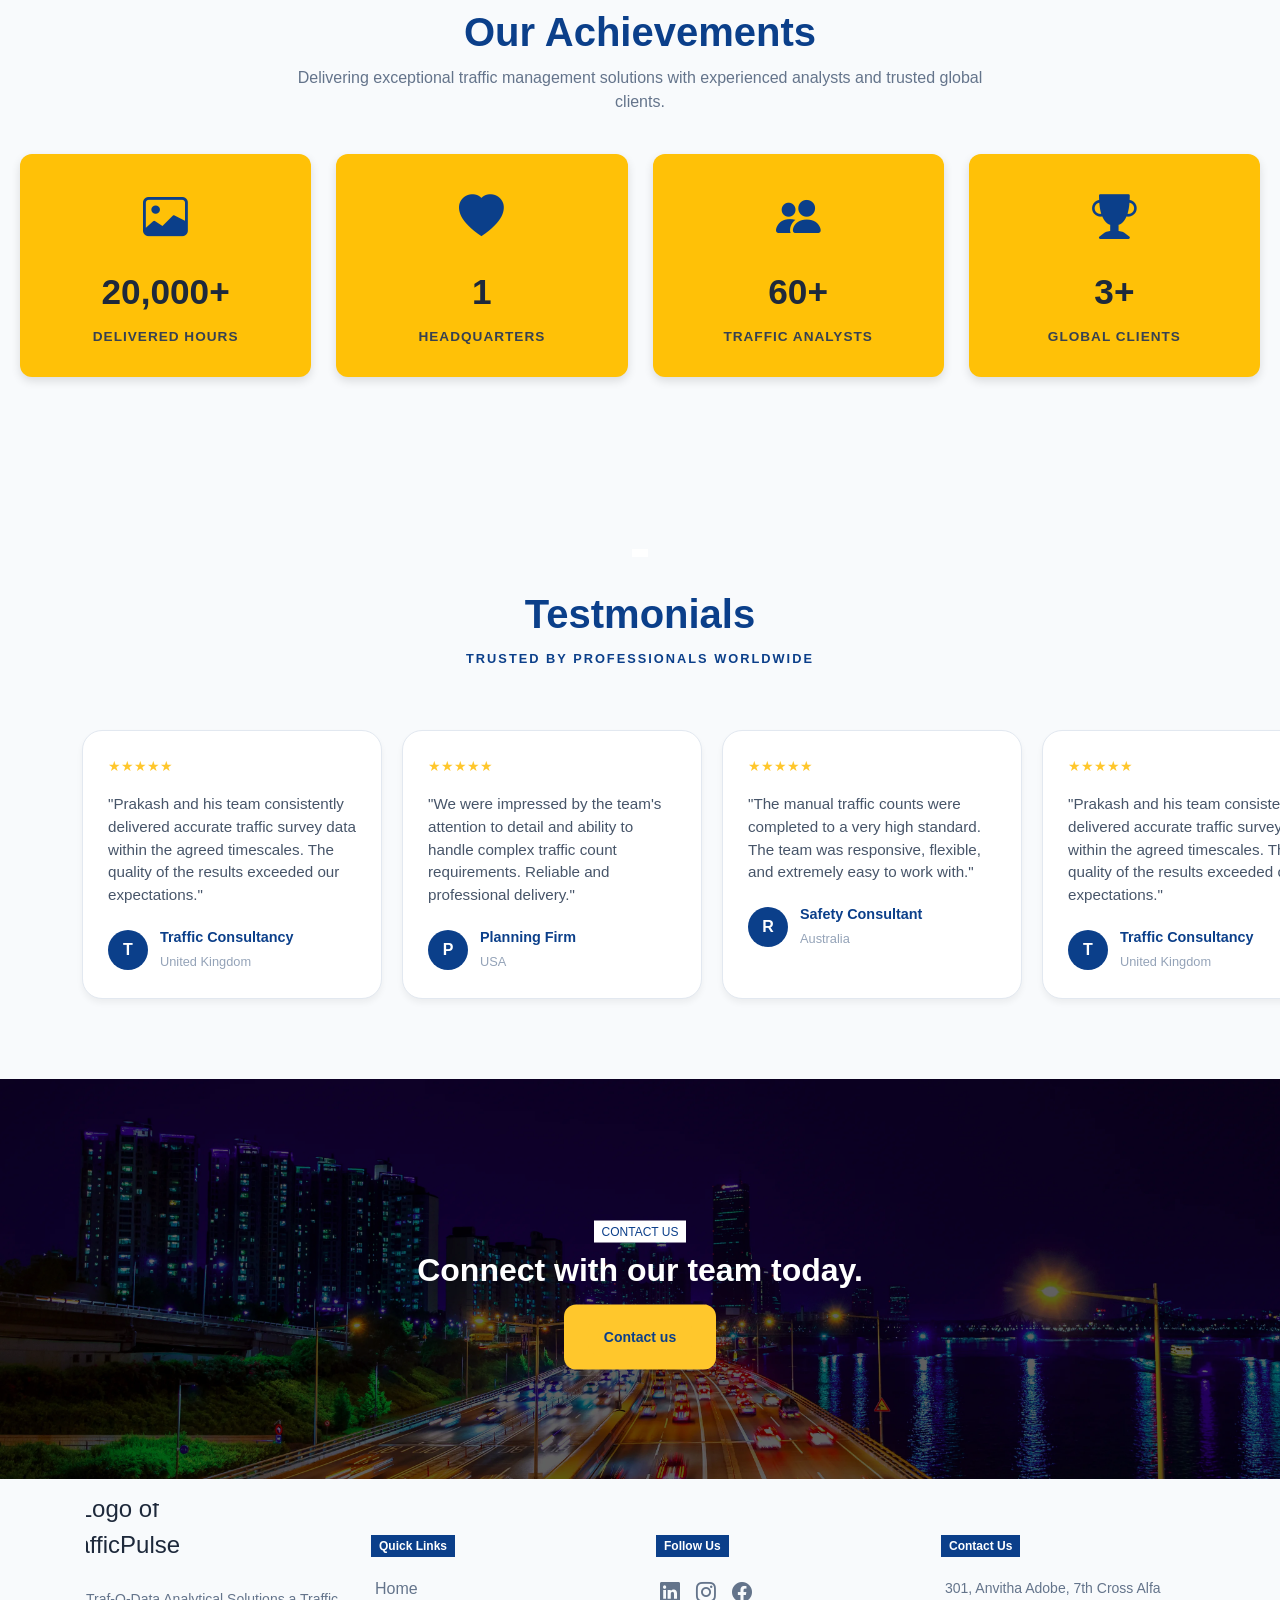
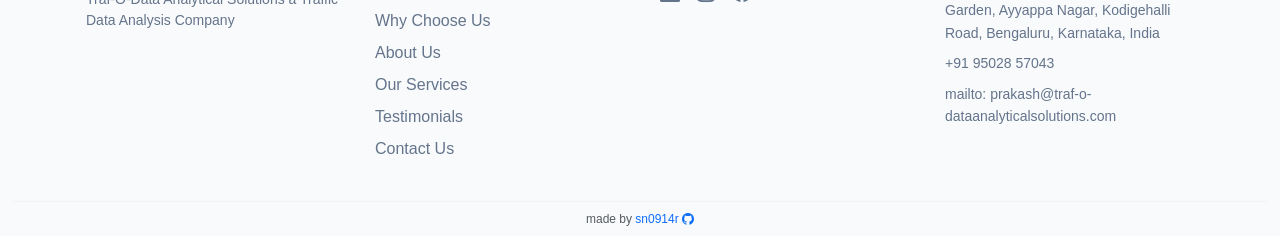
==== commit 6f43f7d2: "jj" ====
--- a/index.html
+++ b/index.html
@@ -49,6 +49,10 @@
               </li>
               <li class="nav-item">
                 <a class="nav-link" href="#services">Services</a>
+              </li>
+
+              <li class="nav-item">
+                <a class="nav-link" href="#testimonials">Testimonials</a>
               </li>
 
               <li class="nav-item">
@@ -263,6 +267,228 @@
           <div class="accordion" id="servicesAccordion"></div>
         </div>
       </section>
+<link rel="stylesheet" href="https://cdn.jsdelivr.net/npm/bootstrap-icons@1.11.3/font/bootstrap-icons.css">
+
+<style>
+.stats-section{
+    padding:60px 20px;
+    max-width:1400px;
+    margin:auto;
+}
+
+.stats-heading{
+    text-align:center;
+    margin-bottom:40px;
+}
+
+.stats-heading h2{
+    font-size:2.5rem;
+    font-weight:800;
+    color:#0B3F8A;
+    margin-bottom:10px;
+}
+
+.stats-heading p{
+    font-size:1rem;
+    color:#64748B;
+    max-width:700px;
+    margin:auto;
+}
+
+.stats-wrapper{
+    display:grid;
+    grid-template-columns:1fr;
+    gap:25px;
+}
+
+.stat-card{
+    background:#FFC107;
+    border-radius:12px;
+    text-align:center;
+    padding:30px 20px;
+    box-shadow:0 4px 10px rgba(0,0,0,0.12);
+    transition:all .3s ease;
+}
+
+.stat-card:hover{
+    transform:translateY(-5px);
+    box-shadow:0 8px 20px rgba(0,0,0,0.15);
+}
+
+.stat-icon{
+    font-size:2.8rem;
+    color:#0B3F8A;
+    margin-bottom:15px;
+}
+
+.stat-number{
+    font-size:2.2rem;
+    font-weight:800;
+    color:#1E293B;
+    margin-bottom:8px;
+}
+
+.stat-label{
+    font-weight:700;
+    text-transform:uppercase;
+    font-size:0.85rem;
+    letter-spacing:1px;
+    color:#374151;
+}
+
+/* Tablet */
+@media (min-width:768px){
+    .stats-wrapper{
+        grid-template-columns:repeat(2,1fr);
+    }
+}
+
+/* Desktop */
+@media (min-width:992px){
+    .stats-wrapper{
+        grid-template-columns:repeat(4,1fr);
+    }
+}
+</style>
+
+<div class="stats-section">
+
+    <div class="stats-heading">
+        <h2>Our Achievements</h2>
+        <p>
+            Delivering exceptional traffic management solutions with experienced analysts and trusted global clients.
+        </p>
+    </div>
+
+    <div class="stats-wrapper">
+
+        <div class="stat-card">
+            <div class="stat-icon">
+                <i class="bi bi-image"></i>
+            </div>
+            <div class="stat-number">20,000+</div>
+            <div class="stat-label">Delivered Hours</div>
+        </div>
+
+        <div class="stat-card">
+            <div class="stat-icon">
+                <i class="bi bi-heart-fill"></i>
+            </div>
+            <div class="stat-number">1</div>
+            <div class="stat-label">Headquarters</div>
+        </div>
+
+        <div class="stat-card">
+            <div class="stat-icon">
+                <i class="bi bi-people-fill"></i>
+            </div>
+            <div class="stat-number">60+</div>
+            <div class="stat-label">Traffic Analysts</div>
+        </div>
+
+        <div class="stat-card">
+            <div class="stat-icon">
+                <i class="bi bi-trophy-fill"></i>
+            </div>
+            <div class="stat-number">3+</div>
+            <div class="stat-label">Global Clients</div>
+        </div>
+
+    </div>
+
+</div>
+      <!-- === Testimonials Section === -->
+      <section class="testimonials-section" id="testimonials">
+        <div class="container">
+          <!-- Header -->
+          <div class="section-header">
+            <span class="title"></span>
+            <h2>Testmonials</h2>
+            <span class="subtitle">Trusted by Professionals Worldwide</span>
+          </div>
+
+          <!-- Carousel -->
+          <div class="testimonials-carousel-wrapper">
+            <div class="testimonials-carousel" id="testimonials-carousel">
+              <!-- Card 1 -->
+              <article class="testimonial-card">
+                <div class="stars">★★★★★</div>
+                <p class="testimonial-content">"Prakash and his team consistently delivered accurate traffic survey data within the agreed timescales. The quality of the results exceeded our expectations."</p>
+                <div class="d-flex align-items-center">
+                  <div class="client-avatar">T</div>
+                  <div>
+                    <span class="client-name">Traffic Consultancy</span>
+                    <span class="client-company">United Kingdom</span>
+                  </div>
+                </div>
+              </article>
+
+              <!-- Card 2 -->
+              <article class="testimonial-card">
+                <div class="stars">★★★★★</div>
+                <p class="testimonial-content">"We were impressed by the team's attention to detail and ability to handle complex traffic count requirements. Reliable and professional delivery."</p>
+                <div class="d-flex align-items-center">
+                  <div class="client-avatar">P</div>
+                  <div>
+                    <span class="client-name">Planning Firm</span>
+                    <span class="client-company">USA</span>
+                  </div>
+                </div>
+              </article>
+
+              <!-- Card 3 -->
+              <article class="testimonial-card">
+                <div class="stars">★★★★★</div>
+                <p class="testimonial-content">"The manual traffic counts were completed to a very high standard. The team was responsive, flexible, and extremely easy to work with."</p>
+                <div class="d-flex align-items-center">
+                  <div class="client-avatar">R</div>
+                  <div>
+                    <span class="client-name">Safety Consultant</span>
+                    <span class="client-company">Australia</span>
+                  </div>
+                </div>
+              </article>
+
+              <!-- Duplicates for seamless loop -->
+              <article class="testimonial-card">
+                <div class="stars">★★★★★</div>
+                <p class="testimonial-content">"Prakash and his team consistently delivered accurate traffic survey data within the agreed timescales. The quality of the results exceeded our expectations."</p>
+                <div class="d-flex align-items-center">
+                  <div class="client-avatar">T</div>
+                  <div>
+                    <span class="client-name">Traffic Consultancy</span>
+                    <span class="client-company">United Kingdom</span>
+                  </div>
+                </div>
+              </article>
+
+              <article class="testimonial-card">
+                <div class="stars">★★★★★</div>
+                <p class="testimonial-content">"We were impressed by the team's attention to detail and ability to handle complex traffic count requirements. Reliable and professional delivery."</p>
+                <div class="d-flex align-items-center">
+                  <div class="client-avatar">P</div>
+                  <div>
+                    <span class="client-name">Planning Firm</span>
+                    <span class="client-company">USA</span>
+                  </div>
+                </div>
+              </article>
+
+              <article class="testimonial-card">
+                <div class="stars">★★★★★</div>
+                <p class="testimonial-content">"The manual traffic counts were completed to a very high standard. The team was responsive, flexible, and extremely easy to work with."</p>
+                <div class="d-flex align-items-center">
+                  <div class="client-avatar">R</div>
+                  <div>
+                    <span class="client-name">Safety Consultant</span>
+                    <span class="client-company">Australia</span>
+                  </div>
+                </div>
+              </article>
+            </div>
+          </div>
+        </div>
+      </section>
 
       <!-- === Contact Us Section === -->
       <section
@@ -318,6 +544,9 @@
                 <a href="#services">Our Services</a>
               </li>
               <li>
+                <a href="#testimonials">Testimonials</a>
+              </li>
+              <li>
                 <a href="#contact-section">Contact Us</a>
               </li>
             </ul>
@@ -353,16 +582,15 @@
             <h3 class="title">Contact Us</h3>
             <ul class="list-unstyled">
               <li class="address">
-                Plot No. 45, 3rd Floor, Skyline Towers, Madhapur,
-                        Hyderabad, Telangana – 500081
+               301, Anvitha Adobe, 7th Cross Alfa Garden, Ayyappa Nagar, Kodigehalli Road, Bengaluru, Karnataka, India
               </li>
               <li class="phone">
-                <a href="tel:+919502857043"></a>
+                <a href="tel:+91 95028 57043">+91 95028 57043</a>
               </li>
               <li
                 class="mail"
               >
-                mailto: <a href="mailto:2dGt9@example.com">2dGt9@gmail.com</a>
+                mailto: <a href="mailto:prakash@traf-o-dataanalyticalsolutions.com">prakash@traf-o-dataanalyticalsolutions.com</a>
               </li>
             </ul>
             <!-- <div class="map-frame">
--- a/assets/css/index/main.css
+++ b/assets/css/index/main.css
@@ -6,5 +6,6 @@
 @import url(./why-choose-us.css);
 @import url(./about.css);
 @import url(./services.css);
+@import url(./testimonials.css);
 @import url(./contact.css);
 @import url(./footer.css);
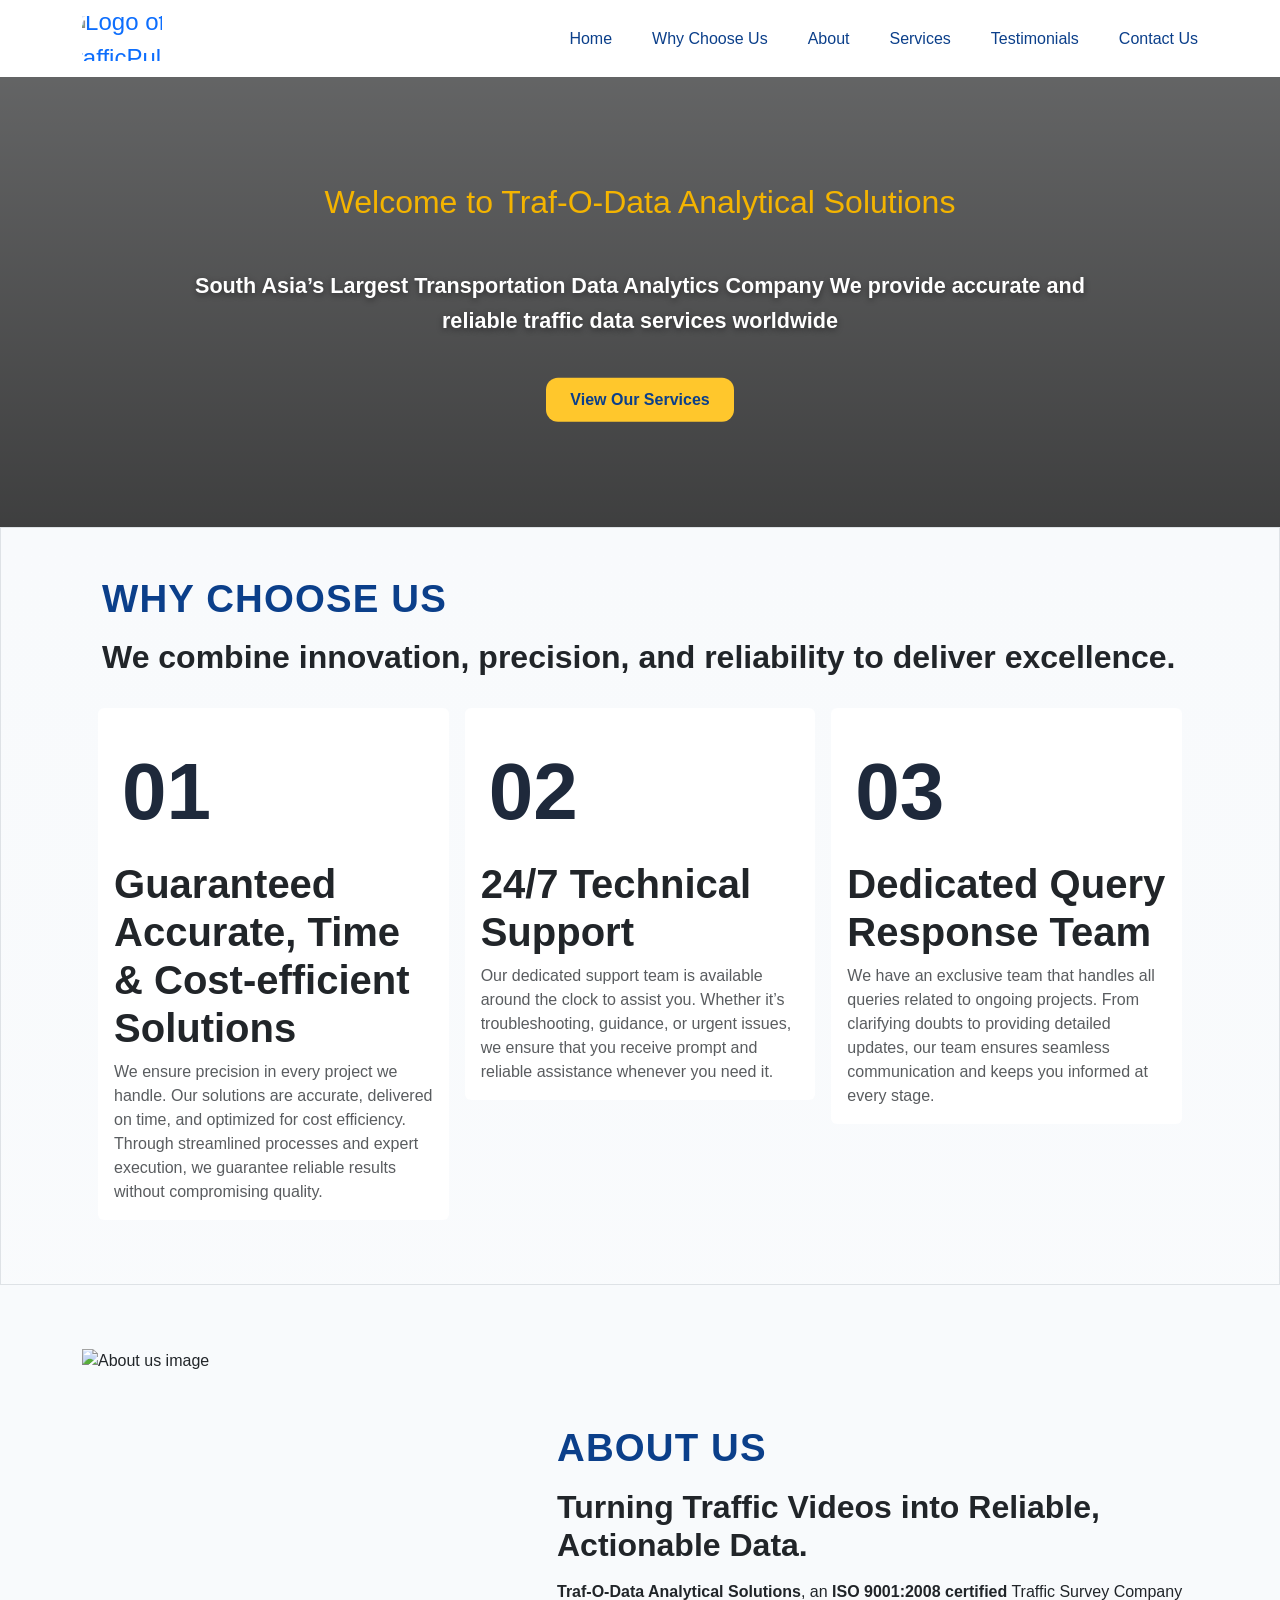
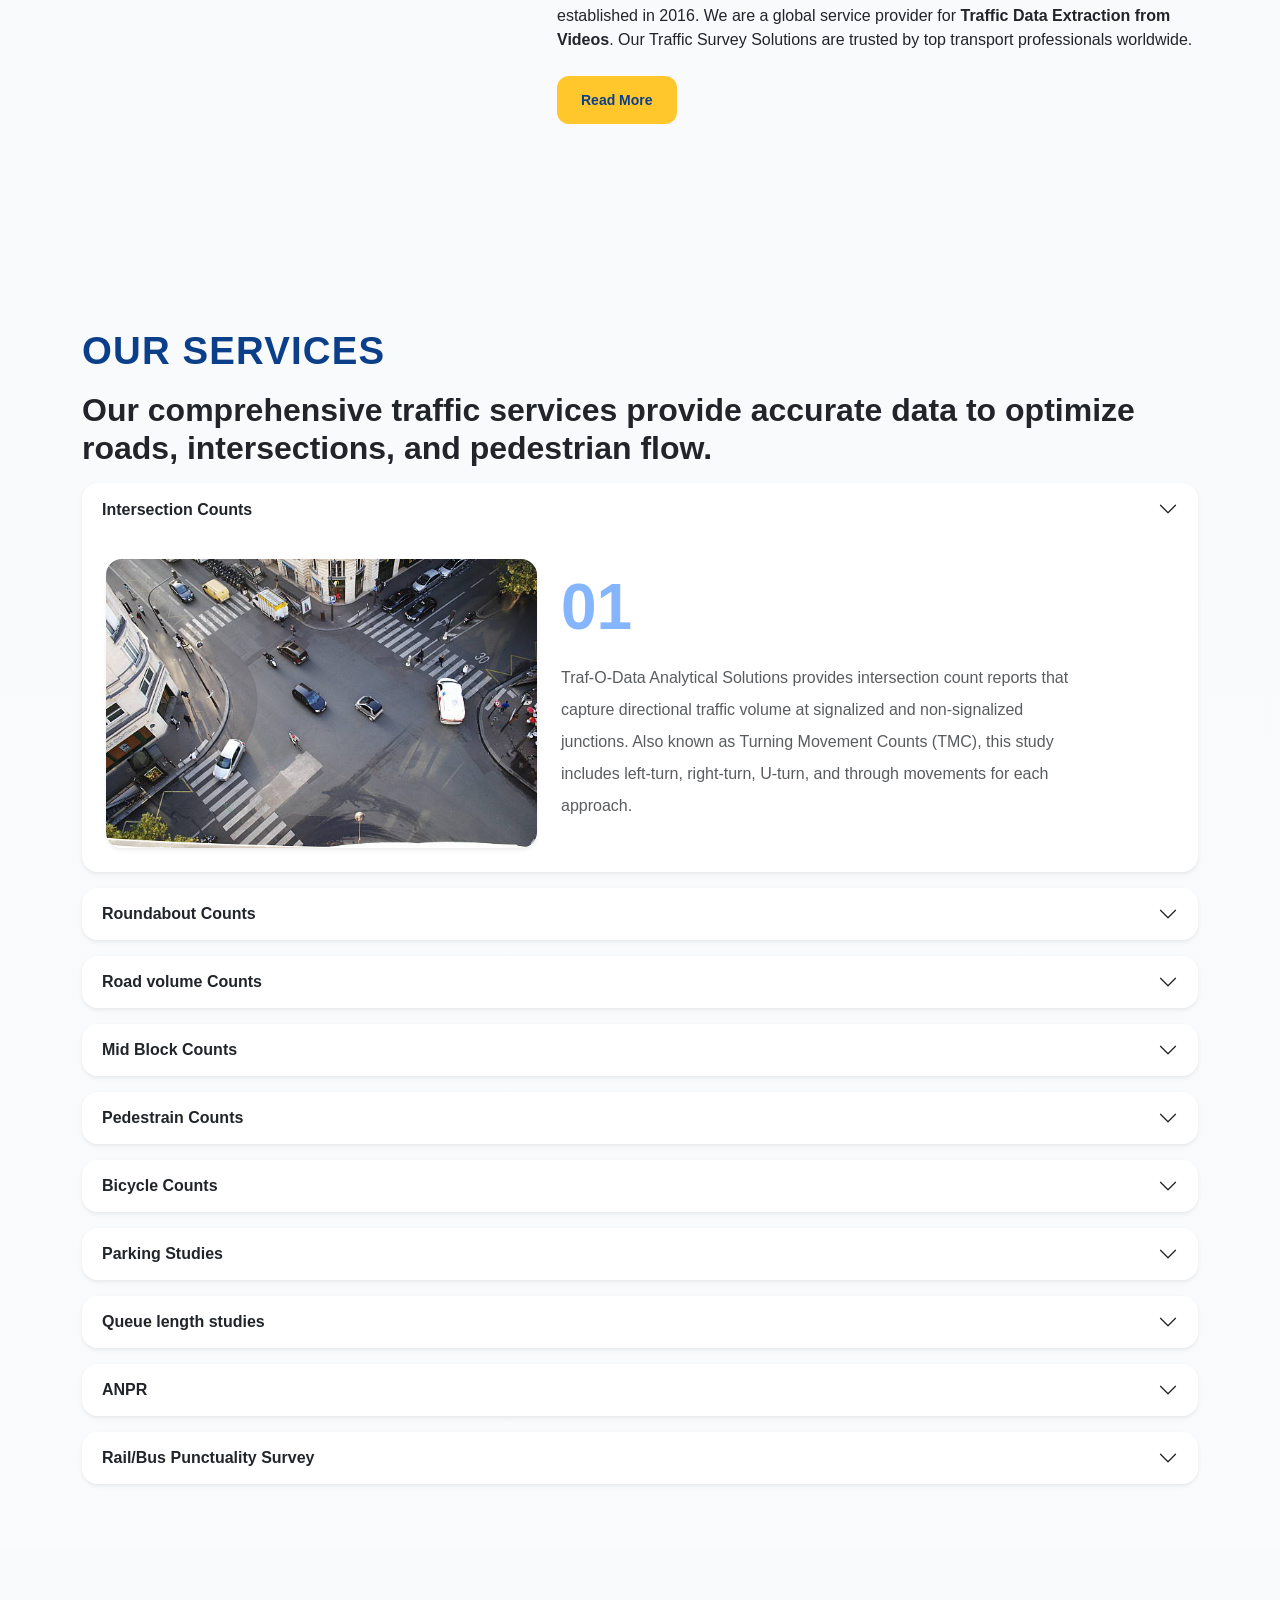
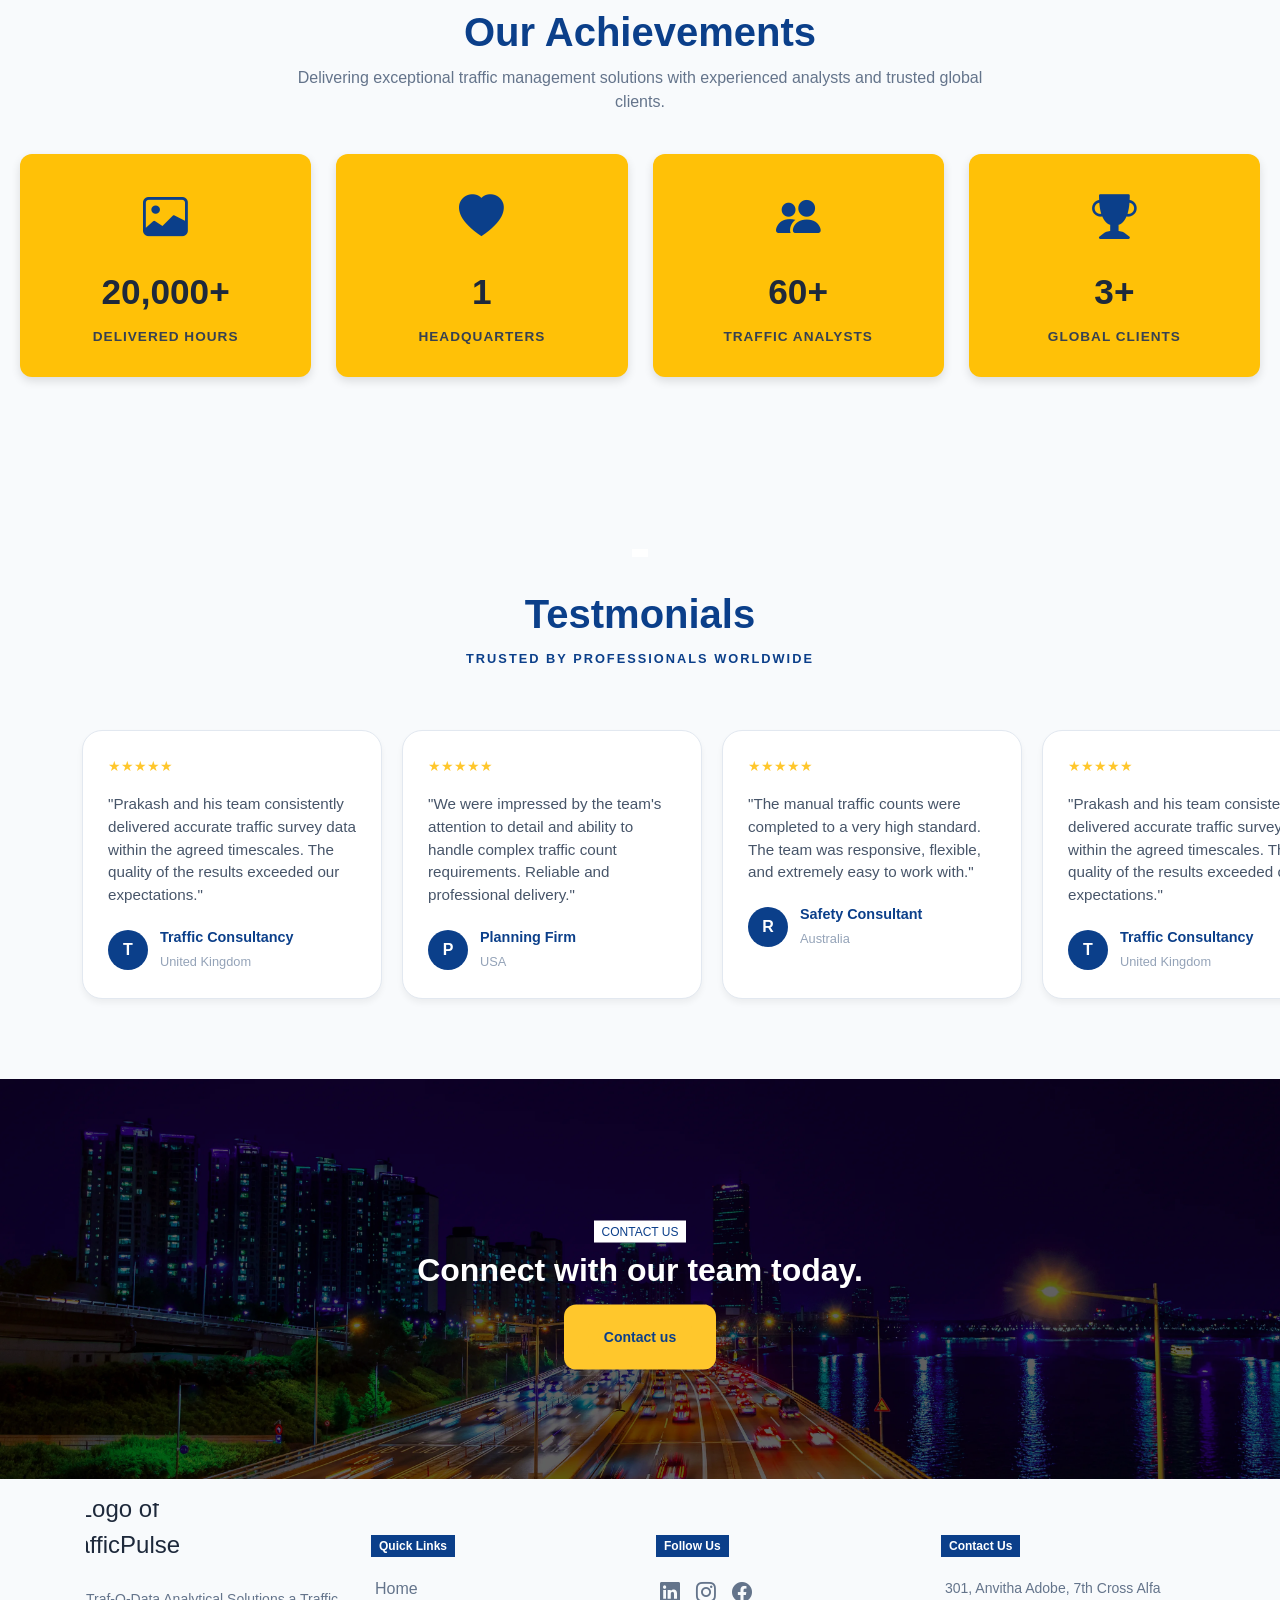
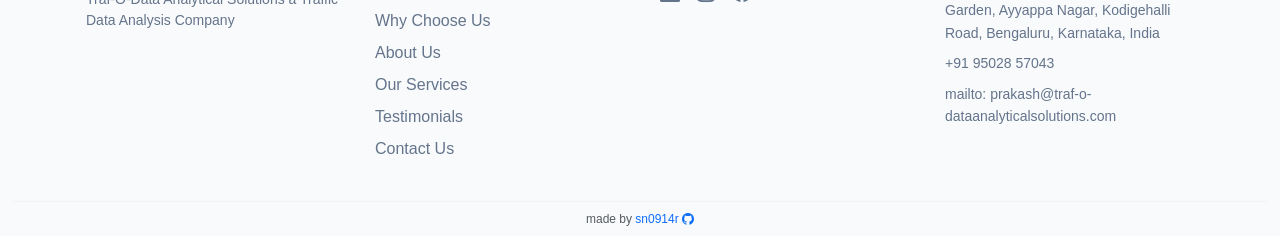
==== commit b454e446: "Revise hero section heading and description Updated the hero section text for clarity and impact." ====
--- a/index.html
+++ b/index.html
@@ -121,9 +121,12 @@
       <section id="hero" class="container-fluid p-0">
         <div class="container">
           <div class="hero-content-overlay">
-            <h1 class="title">Welcome to Traf-O-Data Analytical Solutions</h1>
-            <h2 style="color: #f4b400;">South Asia’s Largest Transportation Data Analytics Company</h2>
-           
+            
+            <h2 style="color: #f4b400;">Welcome to Traf-O-Data Analytical Solutions</h2>
+            <p class="hero-lead" style="font-size:1.35rem; font-weight:700; margin-top:1rem; max-width:900px; color:#ffffff; text-shadow:0 2px 6px rgba(0,0,0,0.45);">
+              South Asia’s Largest Transportation Data Analytics Company We provide accurate and reliable traffic data services worldwide
+            </p>
+
             <div class="cta-btns">
               <a class="btn" href="#services">View Our Services</a>
             </div>
